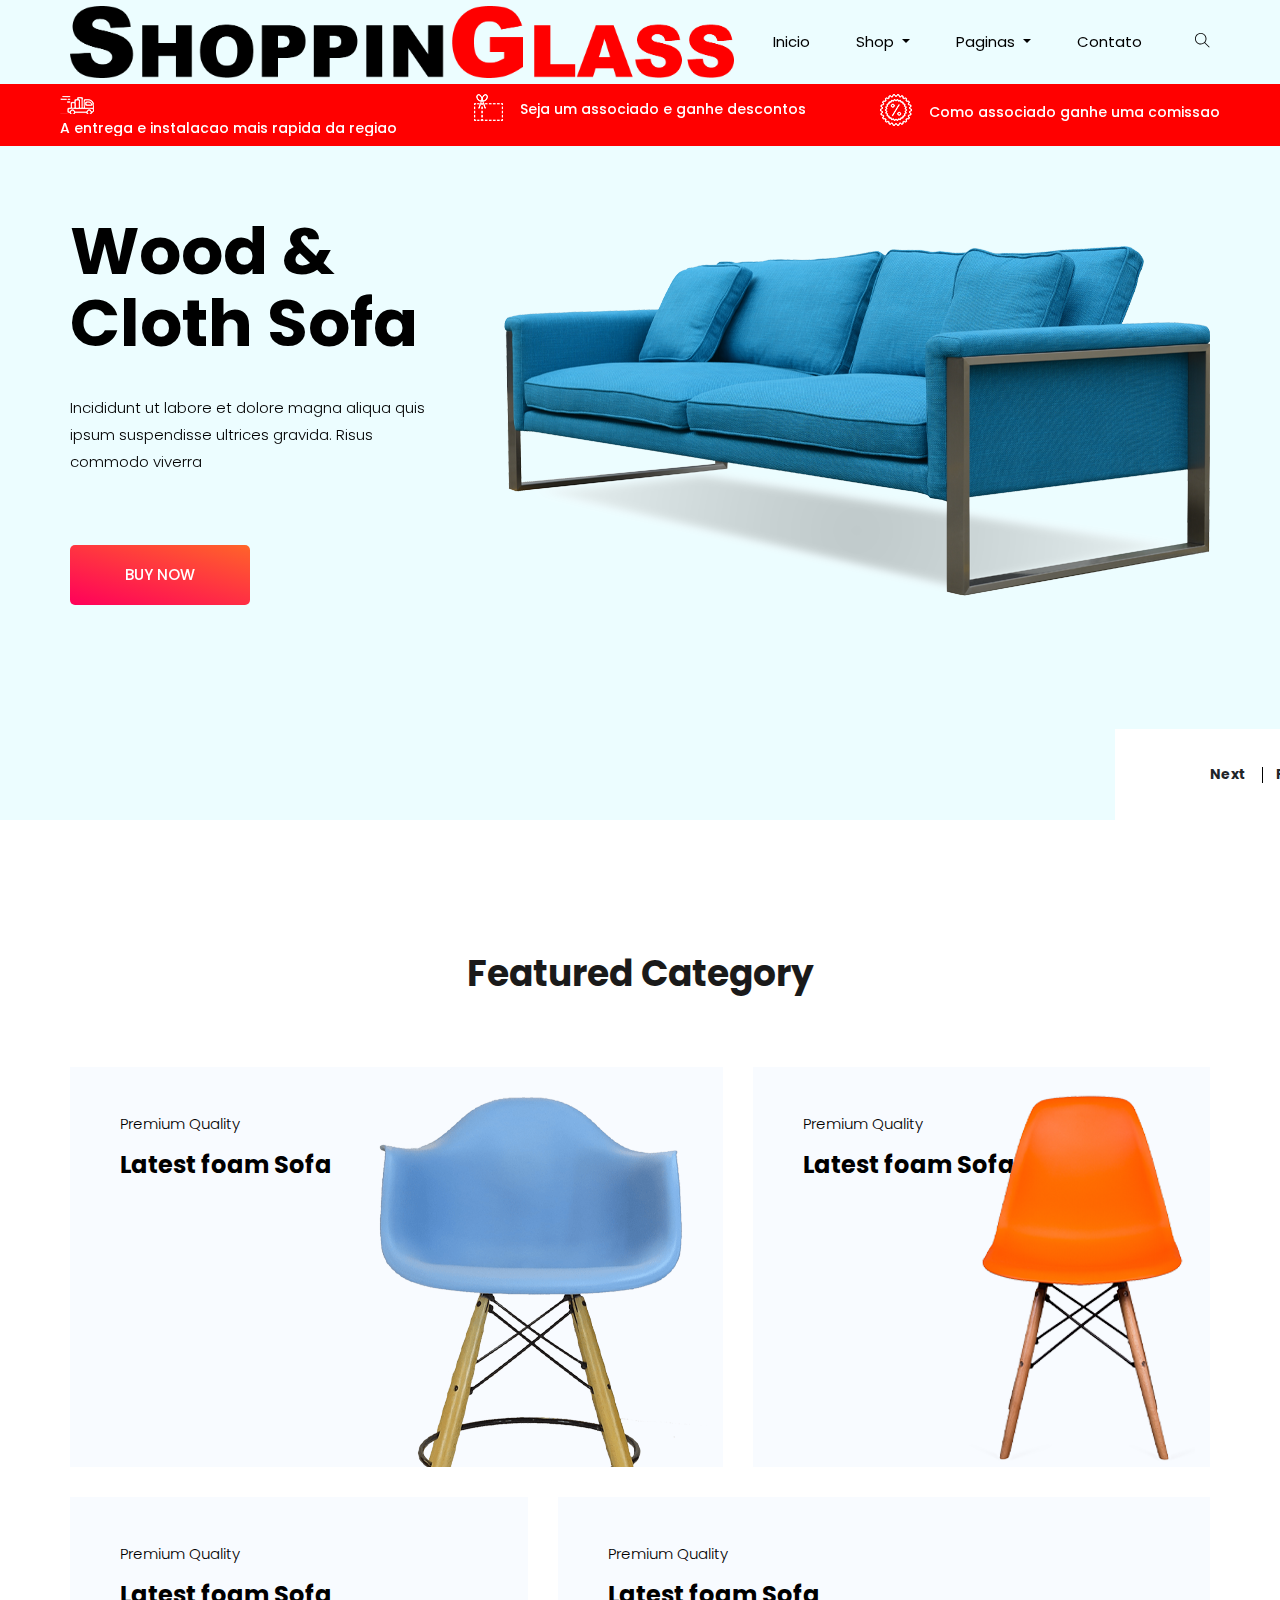
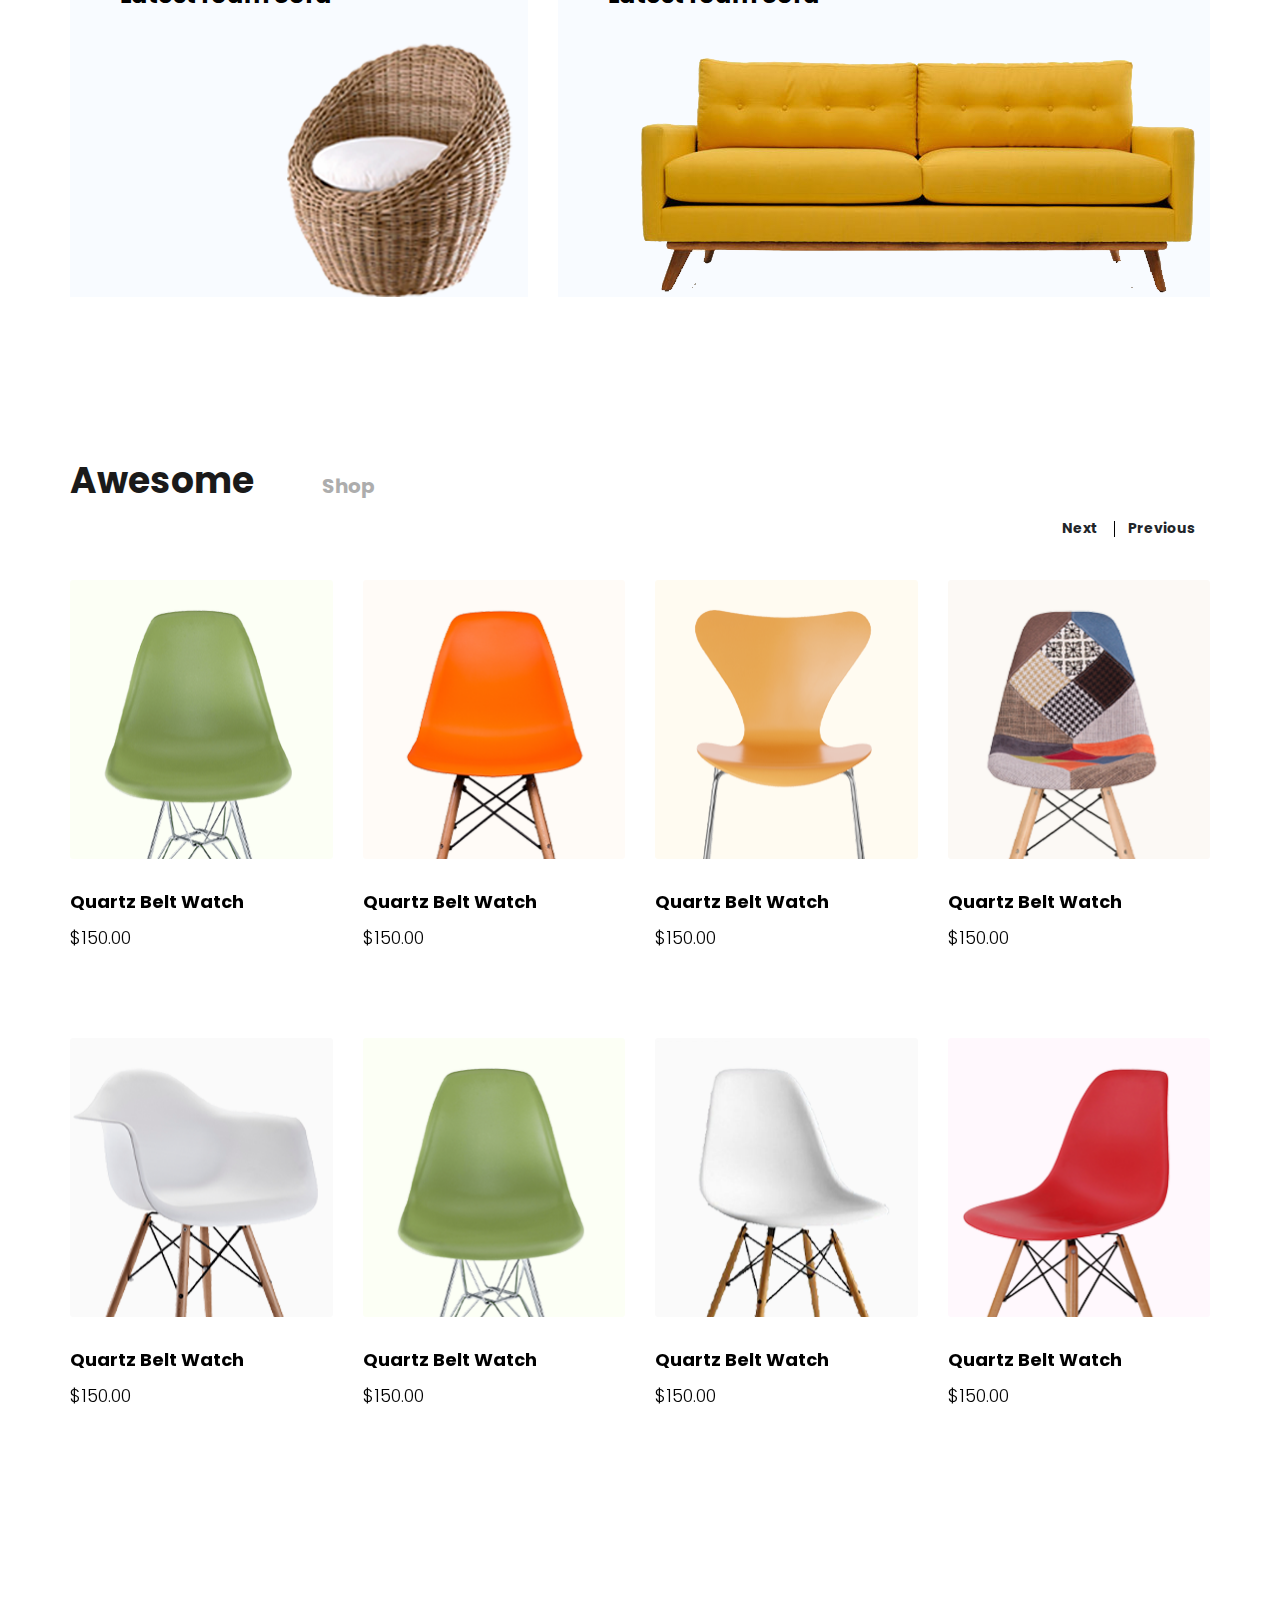
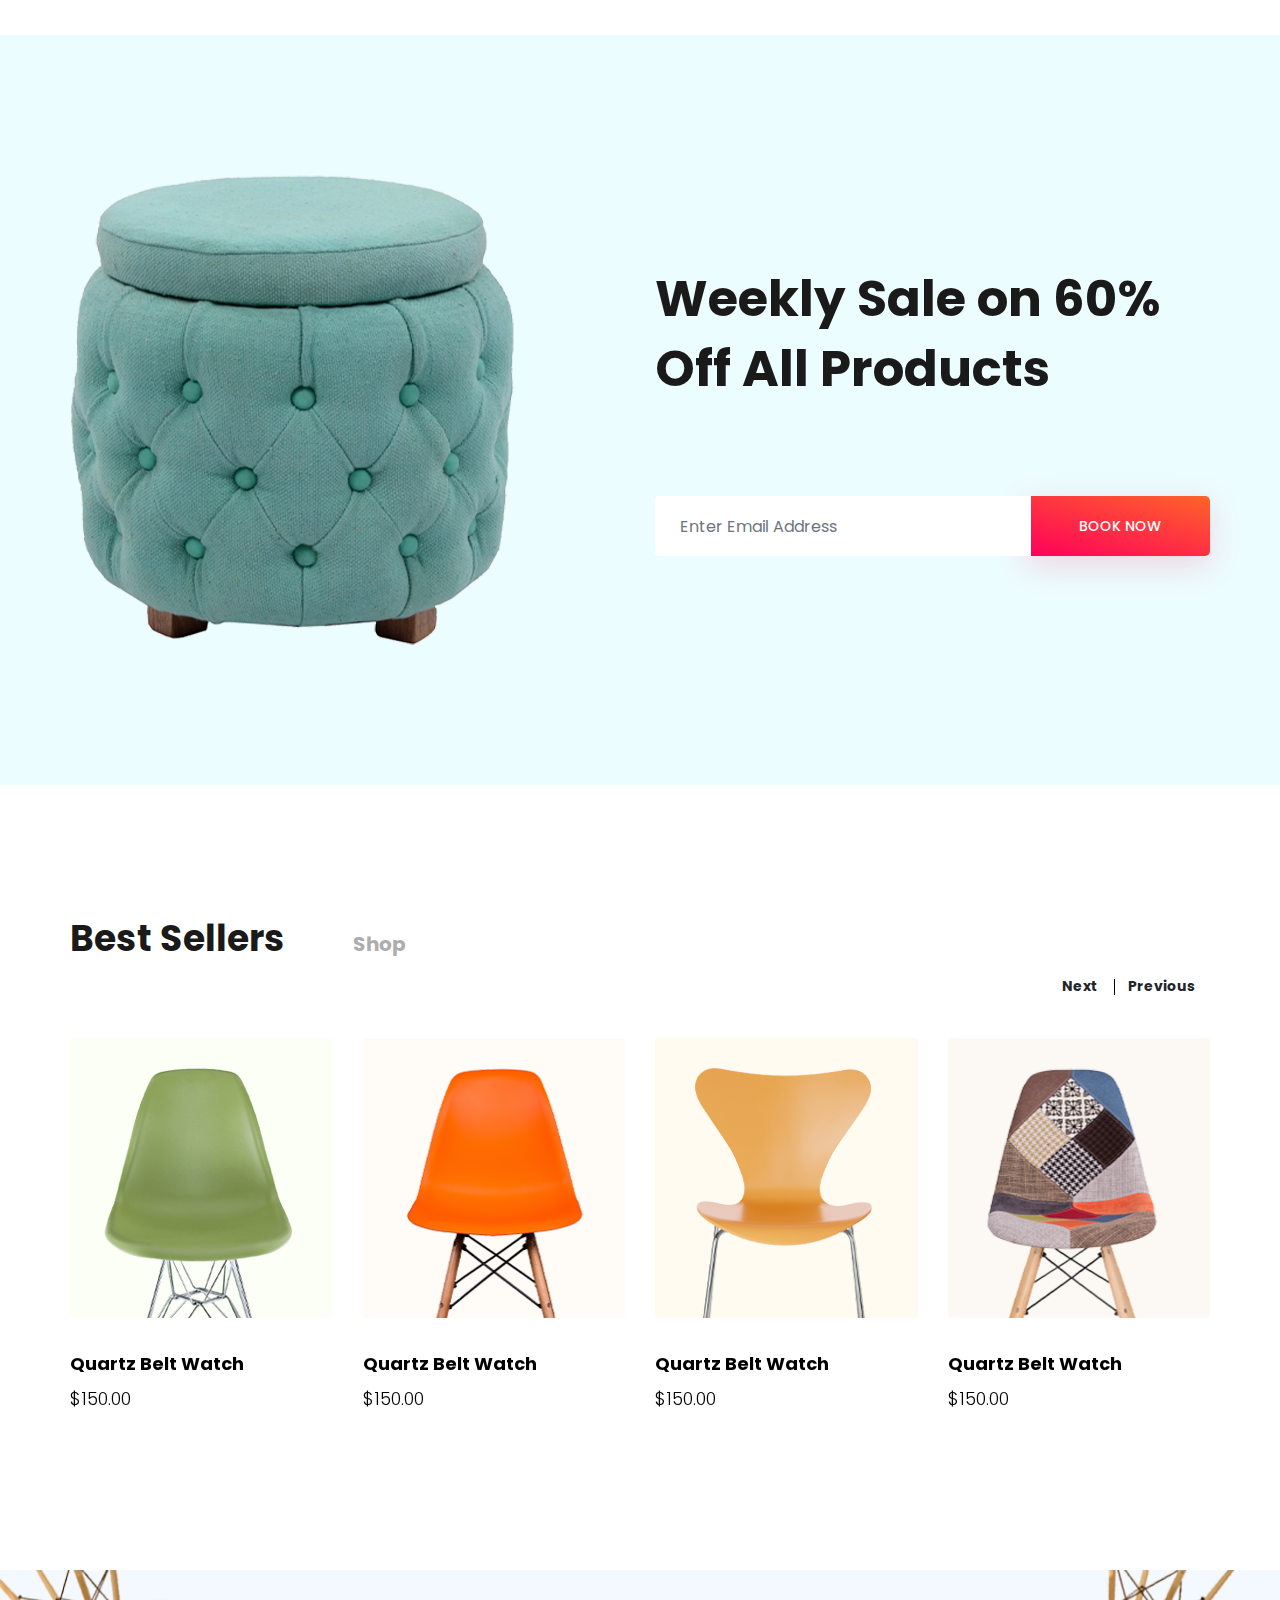
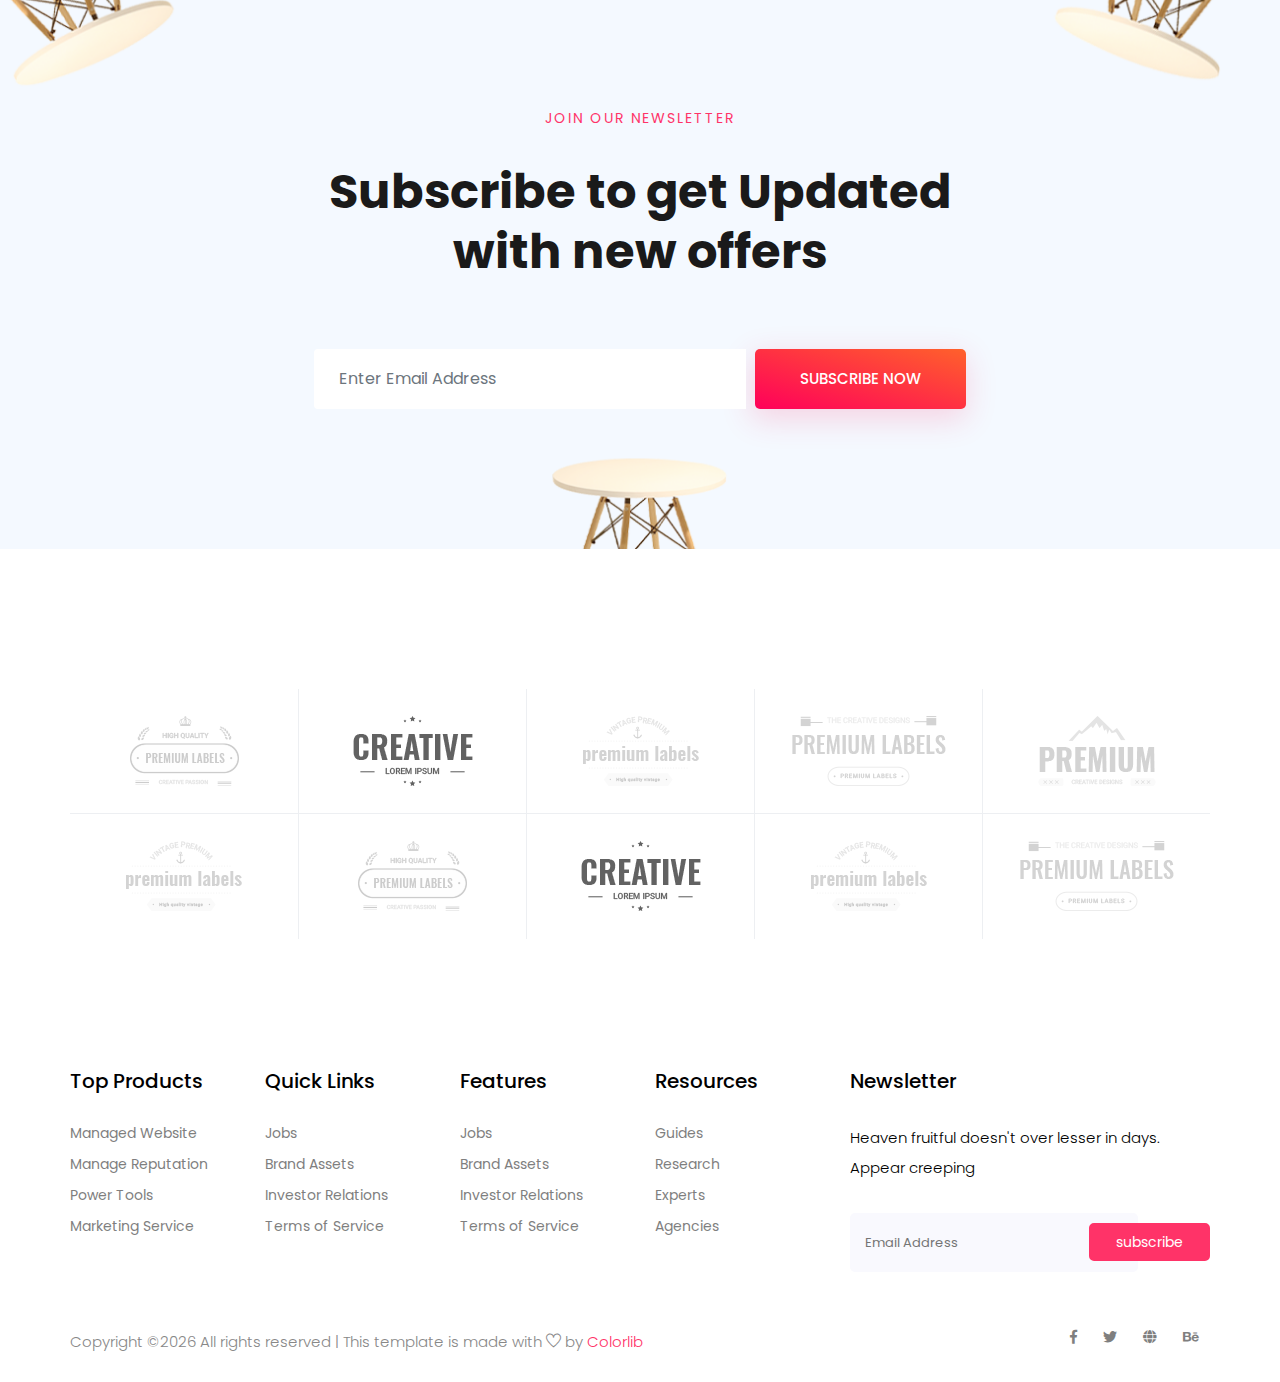
==== index.html @ 7919ab28 "first commit" ====
<!doctype html>
<html lang="zxx">

<head>
    <!-- Required meta tags -->
    <meta charset="utf-8">
    <meta name="viewport" content="width=device-width, initial-scale=1, shrink-to-fit=no">
    <title>aranoz</title>
    <link rel="icon" href="img/favicon.png">
    <!-- Bootstrap CSS -->
    <link rel="stylesheet" href="css/bootstrap.min.css">
    <!-- animate CSS -->
    <link rel="stylesheet" href="css/animate.css">
    <!-- owl carousel CSS -->
    <link rel="stylesheet" href="css/owl.carousel.min.css">
    <!-- font awesome CSS -->
    <link rel="stylesheet" href="css/all.css">
    <!-- flaticon CSS -->
    <link rel="stylesheet" href="css/flaticon.css">
    <link rel="stylesheet" href="css/themify-icons.css">
    <!-- font awesome CSS -->
    <link rel="stylesheet" href="css/magnific-popup.css">
    <!-- swiper CSS -->
    <link rel="stylesheet" href="css/slick.css">
    <!-- style CSS -->
    <link rel="stylesheet" href="css/style.css">
</head>

<body>
    <!--::header part start::-->
    <header class="main_menu home_menu">
        <div class="container">
            <div class="row align-items-center">
                <div class="col-lg-12">

                    <!--Navbar Start-->
                    <nav class="navbar navbar-expand-lg navbar-light">
                        <!--Logo-->
                        <a class="navbar-brand" href="index.html"> <img src="assets/img/logo.png" alt="logo"> </a>
                        <button class="navbar-toggler" type="button" data-toggle="collapse"
                            data-target="#navbarSupportedContent" aria-controls="navbarSupportedContent"
                            aria-expanded="false" aria-label="Toggle navigation">
                            <span class="menu_icon"><i class="fas fa-bars"></i></span>
                        </button>


                        <div class="collapse navbar-collapse main-menu-item" id="navbarSupportedContent">
                            <ul class="navbar-nav">
                                <li class="nav-item">
                                    <a class="nav-link" href="index.html">Inicio</a>
                                </li>
                                <li class="nav-item dropdown">
                                    <a class="nav-link dropdown-toggle" href="blog.html" id="navbarDropdown_1"
                                        role="button" data-toggle="dropdown" aria-haspopup="true" aria-expanded="false">
                                        Shop
                                    </a>
                                    <div class="dropdown-menu" aria-labelledby="navbarDropdown_1">
                                        <a class="dropdown-item" href="category.html">Categorias</a>
                                        <a class="dropdown-item" href="">Envidracamento</a>
                                        <a class="dropdown-item" href="">Area Goumet</a>
                                        <a class="dropdown-item" href="">Decoracao</a>
                                    </div>
                                </li>
                                <li class="nav-item dropdown">
                                    <a class="nav-link dropdown-toggle" href="blog.html" id="navbarDropdown_3"
                                        role="button" data-toggle="dropdown" aria-haspopup="true" aria-expanded="false">
                                        Paginas
                                    </a>
                                    <div class="dropdown-menu" aria-labelledby="navbarDropdown_2">
                                        <a class="dropdown-item" href="login.html">Acessar sua conta</a>
                                        <a class="dropdown-item" href="tracking.html">Rastrear</a>
                                        <a class="dropdown-item" href="cart.html">Carrinho</a>
                                        <a class="dropdown-item" href="">Associados</a>
                                    </div>
                                </li>
                                
                                <li class="nav-item">
                                    <a class="nav-link" href="contact.html">Contato</a>
                                </li>
                            </ul>
                        </div>
                        <div class="hearer_icon d-flex">
                            <a id="search_1" href="javascript:void(0)"><i class="ti-search"></i></a>

                            <!--Fav Icon
                                <a href=""><i class="ti-heart"></i></a>
                            -->
                            
                            <!--Cart Start>
                            <div class="dropdown cart">
                                <a class="dropdown-toggle" href="#" id="navbarDropdown3" role="button"
                                    data-toggle="dropdown" aria-haspopup="true" aria-expanded="false">
                                    <i class="fas fa-cart-plus"></i>
                                </a>
                                <div class="dropdown-menu" aria-labelledby="navbarDropdown">
                                    <div class="single_product">
    
                                    </div>
                                </div>
                            </div>
                            -->

                        </div>
                    </nav>
                    <!--Navbar End-->
                </div>
            </div>
        </div>
        <div class="search_input" id="search_input_box">
            <div class="container ">
                <form class="d-flex justify-content-between search-inner">
                    <input type="text" class="form-control" id="search_input" placeholder="Search Here">
                    <button type="submit" class="btn"></button>
                    <span class="ti-close" id="close_search" title="Close Search"></span>
                </form>
            </div>
        </div>
                
    <!-- Header Info Begin -->
    <div class="header-info">
        <div class="container-fluid">
            <div class="row">
                <div class="col-md-4">
                    <div class="header-item">
                        <img src="img/icon/delivery.png" alt="">
                        <p>A entrega e instalacao mais rapida da regiao</p>
                    </div>
                </div>
                <div class="col-md-4 text-left text-lg-center">
                    <div class="header-item">
                        <img src="img/icon/voucher.png" alt="">
                        <p>Seja um associado e ganhe descontos</p>
                    </div>
                </div>
                <div class="col-md-4 text-left text-xl-right">
                    <div class="header-item">
                    <img src="img/icon/sales.png" alt="">
                    <p>Como associado ganhe uma comissao</p>
                </div>
                </div>
            </div>
        </div>
    </div>
    <!-- Header Info End -->
    </header>
    <!-- Header part end-->

    <!-- banner part start-->
    <section class="banner_part">
        <div class="container">
            <div class="row align-items-center">
                <div class="col-lg-12">
                    <div class="banner_slider owl-carousel">
                        <div class="single_banner_slider">
                            <div class="row">
                                <div class="col-lg-5 col-md-8">
                                    <div class="banner_text">
                                        <div class="banner_text_iner">
                                            <h1>Wood & Cloth
                                                Sofa</h1>
                                            <p>Incididunt ut labore et dolore magna aliqua quis ipsum
                                                suspendisse ultrices gravida. Risus commodo viverra</p>
                                            <a href="#" class="btn_2">buy now</a>
                                        </div>
                                    </div>
                                </div>
                                <div class="banner_img d-none d-lg-block">
                                    <img src="img/banner_img.png" alt="">
                                </div>
                            </div>
                        </div><div class="single_banner_slider">
                            <div class="row">
                                <div class="col-lg-5 col-md-8">
                                    <div class="banner_text">
                                        <div class="banner_text_iner">
                                            <h1>Cloth & Wood
                                                Sofa</h1>
                                            <p>Incididunt ut labore et dolore magna aliqua quis ipsum
                                                suspendisse ultrices gravida. Risus commodo viverra</p>
                                            <a href="#" class="btn_2">buy now</a>
                                        </div>
                                    </div>
                                </div>
                                <div class="banner_img d-none d-lg-block">
                                    <img src="img/banner_img.png" alt="">
                                </div>
                            </div>
                        </div><div class="single_banner_slider">
                            <div class="row">
                                <div class="col-lg-5 col-md-8">
                                    <div class="banner_text">
                                        <div class="banner_text_iner">
                                            <h1>Wood & Cloth
                                                Sofa</h1>
                                            <p>Incididunt ut labore et dolore magna aliqua quis ipsum
                                                suspendisse ultrices gravida. Risus commodo viverra</p>
                                            <a href="#" class="btn_2">buy now</a>
                                        </div>
                                    </div>
                                </div>
                                <div class="banner_img d-none d-lg-block">
                                    <img src="img/banner_img.png" alt="">
                                </div>
                            </div>
                        </div>
                        <!-- <div class="single_banner_slider">
                            <div class="row">
                                <div class="col-lg-5 col-md-8">
                                    <div class="banner_text">
                                        <div class="banner_text_iner">
                                            <h1>Cloth $ Wood Sofa</h1>
                                            <p>Incididunt ut labore et dolore magna aliqua quis ipsum
                                                suspendisse ultrices gravida. Risus commodo viverra</p>
                                            <a href="#" class="btn_2">buy now</a>
                                        </div>
                                    </div>
                                </div>
                                <div class="banner_img d-none d-lg-block">
                                    <img src="img/banner_img.png" alt="">
                                </div>
                            </div>
                        </div> -->
                    </div>
                    <div class="slider-counter"></div>
                </div>
            </div>
        </div>
    </section>
    <!-- banner part start-->

    <!-- feature_part start-->
    <section class="feature_part padding_top">
        <div class="container">
            <div class="row justify-content-center">
                <div class="col-lg-8">
                    <div class="section_tittle text-center">
                        <h2>Featured Category</h2>
                    </div>
                </div>
            </div>
            <div class="row align-items-center justify-content-between">
                <div class="col-lg-7 col-sm-6">
                    <div class="single_feature_post_text">
                        <p>Premium Quality</p>
                        <h3>Latest foam Sofa</h3>
                        <a href="#" class="feature_btn">EXPLORE NOW <i class="fas fa-play"></i></a>
                        <img src="img/feature/feature_1.png" alt="">
                    </div>
                </div>
                <div class="col-lg-5 col-sm-6">
                    <div class="single_feature_post_text">
                        <p>Premium Quality</p>
                        <h3>Latest foam Sofa</h3>
                        <a href="#" class="feature_btn">EXPLORE NOW <i class="fas fa-play"></i></a>
                        <img src="img/feature/feature_2.png" alt="">
                    </div>
                </div>
                <div class="col-lg-5 col-sm-6">
                    <div class="single_feature_post_text">
                        <p>Premium Quality</p>
                        <h3>Latest foam Sofa</h3>
                        <a href="#" class="feature_btn">EXPLORE NOW <i class="fas fa-play"></i></a>
                        <img src="img/feature/feature_3.png" alt="">
                    </div>
                </div>
                <div class="col-lg-7 col-sm-6">
                    <div class="single_feature_post_text">
                        <p>Premium Quality</p>
                        <h3>Latest foam Sofa</h3>
                        <a href="#" class="feature_btn">EXPLORE NOW <i class="fas fa-play"></i></a>
                        <img src="img/feature/feature_4.png" alt="">
                    </div>
                </div>
            </div>
        </div>
    </section>
    <!-- upcoming_event part start-->

    <!-- product_list start-->
    <section class="product_list section_padding">
        <div class="container">
            <div class="row justify-content-center">
                <div class="col-lg-12">
                    <div class="section_tittle text-center">
                        <h2>awesome <span>shop</span></h2>
                    </div>
                </div>
            </div>
            <div class="row">
                <div class="col-lg-12">
                    <div class="product_list_slider owl-carousel">
                        <div class="single_product_list_slider">
                            <div class="row align-items-center justify-content-between">
                                <div class="col-lg-3 col-sm-6">
                                    <div class="single_product_item">
                                        <img src="img/product/product_1.png" alt="">
                                        <div class="single_product_text">
                                            <h4>Quartz Belt Watch</h4>
                                            <h3>$150.00</h3>
                                            <a href="#" class="add_cart">+ add to cart<i class="ti-heart"></i></a>
                                        </div>
                                    </div>
                                </div>
                                <div class="col-lg-3 col-sm-6">
                                    <div class="single_product_item">
                                        <img src="img/product/product_2.png" alt="">
                                        <div class="single_product_text">
                                            <h4>Quartz Belt Watch</h4>
                                            <h3>$150.00</h3>
                                            <a href="#" class="add_cart">+ add to cart<i class="ti-heart"></i></a>
                                        </div>
                                    </div>
                                </div>
                                <div class="col-lg-3 col-sm-6">
                                    <div class="single_product_item">
                                        <img src="img/product/product_3.png" alt="">
                                        <div class="single_product_text">
                                            <h4>Quartz Belt Watch</h4>
                                            <h3>$150.00</h3>
                                            <a href="#" class="add_cart">+ add to cart<i class="ti-heart"></i></a>
                                        </div>
                                    </div>
                                </div>
                                <div class="col-lg-3 col-sm-6">
                                    <div class="single_product_item">
                                        <img src="img/product/product_4.png" alt="">
                                        <div class="single_product_text">
                                            <h4>Quartz Belt Watch</h4>
                                            <h3>$150.00</h3>
                                            <a href="#" class="add_cart">+ add to cart<i class="ti-heart"></i></a>
                                        </div>
                                    </div>
                                </div>
                                <div class="col-lg-3 col-sm-6">
                                    <div class="single_product_item">
                                        <img src="img/product/product_5.png" alt="">
                                        <div class="single_product_text">
                                            <h4>Quartz Belt Watch</h4>
                                            <h3>$150.00</h3>
                                            <a href="#" class="add_cart">+ add to cart<i class="ti-heart"></i></a>
                                        </div>
                                    </div>
                                </div>
                                <div class="col-lg-3 col-sm-6">
                                    <div class="single_product_item">
                                        <img src="img/product/product_6.png" alt="">
                                        <div class="single_product_text">
                                            <h4>Quartz Belt Watch</h4>
                                            <h3>$150.00</h3>
                                            <a href="#" class="add_cart">+ add to cart<i class="ti-heart"></i></a>
                                        </div>
                                    </div>
                                </div>
                                <div class="col-lg-3 col-sm-6">
                                    <div class="single_product_item">
                                        <img src="img/product/product_7.png" alt="">
                                        <div class="single_product_text">
                                            <h4>Quartz Belt Watch</h4>
                                            <h3>$150.00</h3>
                                            <a href="#" class="add_cart">+ add to cart<i class="ti-heart"></i></a>
                                        </div>
                                    </div>
                                </div>
                                <div class="col-lg-3 col-sm-6">
                                    <div class="single_product_item">
                                        <img src="img/product/product_8.png" alt="">
                                        <div class="single_product_text">
                                            <h4>Quartz Belt Watch</h4>
                                            <h3>$150.00</h3>
                                            <a href="#" class="add_cart">+ add to cart<i class="ti-heart"></i></a>
                                        </div>
                                    </div>
                                </div>
                            </div>
                        </div>
                        <div class="single_product_list_slider">
                            <div class="row align-items-center justify-content-between">
                                <div class="col-lg-3 col-sm-6">
                                    <div class="single_product_item">
                                        <img src="img/product/product_1.png" alt="">
                                        <div class="single_product_text">
                                            <h4>Quartz Belt Watch</h4>
                                            <h3>$150.00</h3>
                                            <a href="#" class="add_cart">+ add to cart<i class="ti-heart"></i></a>
                                        </div>
                                    </div>
                                </div>
                                <div class="col-lg-3 col-sm-6">
                                    <div class="single_product_item">
                                        <img src="img/product/product_2.png" alt="">
                                        <div class="single_product_text">
                                            <h4>Quartz Belt Watch</h4>
                                            <h3>$150.00</h3>
                                            <a href="#" class="add_cart">+ add to cart<i class="ti-heart"></i></a>
                                        </div>
                                    </div>
                                </div>
                                <div class="col-lg-3 col-sm-6">
                                    <div class="single_product_item">
                                        <img src="img/product/product_3.png" alt="">
                                        <div class="single_product_text">
                                            <h4>Quartz Belt Watch</h4>
                                            <h3>$150.00</h3>
                                            <a href="#" class="add_cart">+ add to cart<i class="ti-heart"></i></a>
                                        </div>
                                    </div>
                                </div>
                                <div class="col-lg-3 col-sm-6">
                                    <div class="single_product_item">
                                        <img src="img/product/product_4.png" alt="">
                                        <div class="single_product_text">
                                            <h4>Quartz Belt Watch</h4>
                                            <h3>$150.00</h3>
                                            <a href="#" class="add_cart">+ add to cart<i class="ti-heart"></i></a>
                                        </div>
                                    </div>
                                </div>
                                <div class="col-lg-3 col-sm-6">
                                    <div class="single_product_item">
                                        <img src="img/product/product_5.png" alt="">
                                        <div class="single_product_text">
                                            <h4>Quartz Belt Watch</h4>
                                            <h3>$150.00</h3>
                                            <a href="#" class="add_cart">+ add to cart<i class="ti-heart"></i></a>
                                        </div>
                                    </div>
                                </div>
                                <div class="col-lg-3 col-sm-6">
                                    <div class="single_product_item">
                                        <img src="img/product/product_6.png" alt="">
                                        <div class="single_product_text">
                                            <h4>Quartz Belt Watch</h4>
                                            <h3>$150.00</h3>
                                            <a href="#" class="add_cart">+ add to cart<i class="ti-heart"></i></a>
                                        </div>
                                    </div>
                                </div>
                                <div class="col-lg-3 col-sm-6">
                                    <div class="single_product_item">
                                        <img src="img/product/product_7.png" alt="">
                                        <div class="single_product_text">
                                            <h4>Quartz Belt Watch</h4>
                                            <h3>$150.00</h3>
                                            <a href="#" class="add_cart">+ add to cart<i class="ti-heart"></i></a>
                                        </div>
                                    </div>
                                </div>
                                <div class="col-lg-3 col-sm-6">
                                    <div class="single_product_item">
                                        <img src="img/product/product_8.png" alt="">
                                        <div class="single_product_text">
                                            <h4>Quartz Belt Watch</h4>
                                            <h3>$150.00</h3>
                                            <a href="#" class="add_cart">+ add to cart<i class="ti-heart"></i></a>
                                        </div>
                                    </div>
                                </div>
                            </div>
                        </div>
                    </div>
                </div>
            </div>
        </div>
    </section>
    <!-- product_list part start-->

    <!-- awesome_shop start-->
    <section class="our_offer section_padding">
        <div class="container">
            <div class="row align-items-center justify-content-between">
                <div class="col-lg-6 col-md-6">
                    <div class="offer_img">
                        <img src="img/offer_img.png" alt="">
                    </div>
                </div>
                <div class="col-lg-6 col-md-6">
                    <div class="offer_text">
                        <h2>Weekly Sale on
                            60% Off All Products</h2>
                        <div class="date_countdown">
                            <div id="timer">
                                <div id="days" class="date"></div>
                                <div id="hours" class="date"></div>
                                <div id="minutes" class="date"></div>
                                <div id="seconds" class="date"></div>
                            </div>
                        </div>
                        <div class="input-group">
                            <input type="text" class="form-control" placeholder="enter email address"
                                aria-label="Recipient's username" aria-describedby="basic-addon2">
                            <div class="input-group-append">
                                <a href="#" class="input-group-text btn_2" id="basic-addon2">book now</a>
                            </div>
                        </div>
                    </div>
                </div>
            </div>
        </div>
    </section>
    <!-- awesome_shop part start-->

    <!-- product_list part start-->
    <section class="product_list best_seller section_padding">
        <div class="container">
            <div class="row justify-content-center">
                <div class="col-lg-12">
                    <div class="section_tittle text-center">
                        <h2>Best Sellers <span>shop</span></h2>
                    </div>
                </div>
            </div>
            <div class="row align-items-center justify-content-between">
                <div class="col-lg-12">
                    <div class="best_product_slider owl-carousel">
                        <div class="single_product_item">
                            <img src="img/product/product_1.png" alt="">
                            <div class="single_product_text">
                                <h4>Quartz Belt Watch</h4>
                                <h3>$150.00</h3>
                            </div>
                        </div>
                        <div class="single_product_item">
                            <img src="img/product/product_2.png" alt="">
                            <div class="single_product_text">
                                <h4>Quartz Belt Watch</h4>
                                <h3>$150.00</h3>
                            </div>
                        </div>
                        <div class="single_product_item">
                            <img src="img/product/product_3.png" alt="">
                            <div class="single_product_text">
                                <h4>Quartz Belt Watch</h4>
                                <h3>$150.00</h3>
                            </div>
                        </div>
                        <div class="single_product_item">
                            <img src="img/product/product_4.png" alt="">
                            <div class="single_product_text">
                                <h4>Quartz Belt Watch</h4>
                                <h3>$150.00</h3>
                            </div>
                        </div>
                        <div class="single_product_item">
                            <img src="img/product/product_5.png" alt="">
                            <div class="single_product_text">
                                <h4>Quartz Belt Watch</h4>
                                <h3>$150.00</h3>
                            </div>
                        </div>
                    </div>
                </div>
            </div>
        </div>
    </section>
    <!-- product_list part end-->

    <!-- subscribe_area part start-->
    <section class="subscribe_area section_padding">
        <div class="container">
            <div class="row justify-content-center">
                <div class="col-lg-7">
                    <div class="subscribe_area_text text-center">
                        <h5>Join Our Newsletter</h5>
                        <h2>Subscribe to get Updated
                            with new offers</h2>
                        <div class="input-group">
                            <input type="text" class="form-control" placeholder="enter email address"
                                aria-label="Recipient's username" aria-describedby="basic-addon2">
                            <div class="input-group-append">
                                <a href="#" class="input-group-text btn_2" id="basic-addon2">subscribe now</a>
                            </div>
                        </div>
                    </div>
                </div>
            </div>
        </div>
    </section>
    <!--::subscribe_area part end::-->

    <!-- subscribe_area part start-->
    <section class="client_logo padding_top">
        <div class="container">
            <div class="row align-items-center">
                <div class="col-lg-12">
                    <div class="single_client_logo">
                        <img src="img/client_logo/client_logo_1.png" alt="">
                    </div>
                    <div class="single_client_logo">
                        <img src="img/client_logo/client_logo_2.png" alt="">
                    </div>
                    <div class="single_client_logo">
                        <img src="img/client_logo/client_logo_3.png" alt="">
                    </div>
                    <div class="single_client_logo">
                        <img src="img/client_logo/client_logo_4.png" alt="">
                    </div>
                    <div class="single_client_logo">
                        <img src="img/client_logo/client_logo_5.png" alt="">
                    </div>
                    <div class="single_client_logo">
                        <img src="img/client_logo/client_logo_3.png" alt="">
                    </div>
                    <div class="single_client_logo">
                        <img src="img/client_logo/client_logo_1.png" alt="">
                    </div>
                    <div class="single_client_logo">
                        <img src="img/client_logo/client_logo_2.png" alt="">
                    </div>
                    <div class="single_client_logo">
                        <img src="img/client_logo/client_logo_3.png" alt="">
                    </div>
                    <div class="single_client_logo">
                        <img src="img/client_logo/client_logo_4.png" alt="">
                    </div>
                </div>
            </div>
        </div>
    </section>
    <!--::subscribe_area part end::-->

    <!--::footer_part start::-->
    <footer class="footer_part">
        <div class="container">
            <div class="row justify-content-around">
                <div class="col-sm-6 col-lg-2">
                    <div class="single_footer_part">
                        <h4>Top Products</h4>
                        <ul class="list-unstyled">
                            <li><a href="">Managed Website</a></li>
                            <li><a href="">Manage Reputation</a></li>
                            <li><a href="">Power Tools</a></li>
                            <li><a href="">Marketing Service</a></li>
                        </ul>
                    </div>
                </div>
                <div class="col-sm-6 col-lg-2">
                    <div class="single_footer_part">
                        <h4>Quick Links</h4>
                        <ul class="list-unstyled">
                            <li><a href="">Jobs</a></li>
                            <li><a href="">Brand Assets</a></li>
                            <li><a href="">Investor Relations</a></li>
                            <li><a href="">Terms of Service</a></li>
                        </ul>
                    </div>
                </div>
                <div class="col-sm-6 col-lg-2">
                    <div class="single_footer_part">
                        <h4>Features</h4>
                        <ul class="list-unstyled">
                            <li><a href="">Jobs</a></li>
                            <li><a href="">Brand Assets</a></li>
                            <li><a href="">Investor Relations</a></li>
                            <li><a href="">Terms of Service</a></li>
                        </ul>
                    </div>
                </div>
                <div class="col-sm-6 col-lg-2">
                    <div class="single_footer_part">
                        <h4>Resources</h4>
                        <ul class="list-unstyled">
                            <li><a href="">Guides</a></li>
                            <li><a href="">Research</a></li>
                            <li><a href="">Experts</a></li>
                            <li><a href="">Agencies</a></li>
                        </ul>
                    </div>
                </div>
                <div class="col-sm-6 col-lg-4">
                    <div class="single_footer_part">
                        <h4>Newsletter</h4>
                        <p>Heaven fruitful doesn't over lesser in days. Appear creeping
                        </p>
                        <div id="mc_embed_signup">
                            <form target="_blank"
                                action="https://spondonit.us12.list-manage.com/subscribe/post?u=1462626880ade1ac87bd9c93a&amp;id=92a4423d01"
                                method="get" class="subscribe_form relative mail_part">
                                <input type="email" name="email" id="newsletter-form-email" placeholder="Email Address"
                                    class="placeholder hide-on-focus" onfocus="this.placeholder = ''"
                                    onblur="this.placeholder = ' Email Address '">
                                <button type="submit" name="submit" id="newsletter-submit"
                                    class="email_icon newsletter-submit button-contactForm">subscribe</button>
                                <div class="mt-10 info"></div>
                            </form>
                        </div>
                    </div>
                </div>
            </div>
            
        </div>
        <div class="copyright_part">
            <div class="container">
                <div class="row">
                    <div class="col-lg-8">
                        <div class="copyright_text">
                            <P><!-- Link back to Colorlib can't be removed. Template is licensed under CC BY 3.0. -->
Copyright &copy;<script>document.write(new Date().getFullYear());</script> All rights reserved | This template is made with <i class="ti-heart" aria-hidden="true"></i> by <a href="https://colorlib.com" target="_blank">Colorlib</a>
<!-- Link back to Colorlib can't be removed. Template is licensed under CC BY 3.0. --></P>
                        </div>
                    </div>
                    <div class="col-lg-4">
                        <div class="footer_icon social_icon">
                            <ul class="list-unstyled">
                                <li><a href="#" class="single_social_icon"><i class="fab fa-facebook-f"></i></a></li>
                                <li><a href="#" class="single_social_icon"><i class="fab fa-twitter"></i></a></li>
                                <li><a href="#" class="single_social_icon"><i class="fas fa-globe"></i></a></li>
                                <li><a href="#" class="single_social_icon"><i class="fab fa-behance"></i></a></li>
                            </ul>
                        </div>
                    </div>
                </div>
            </div>
        </div>
    </footer>
    <!--::footer_part end::-->

    <!-- jquery plugins here-->
    <script src="js/jquery-1.12.1.min.js"></script>
    <!-- popper js -->
    <script src="js/popper.min.js"></script>
    <!-- bootstrap js -->
    <script src="js/bootstrap.min.js"></script>
    <!-- easing js -->
    <script src="js/jquery.magnific-popup.js"></script>
    <!-- swiper js -->
    <script src="js/swiper.min.js"></script>
    <!-- swiper js -->
    <script src="js/masonry.pkgd.js"></script>
    <!-- particles js -->
    <script src="js/owl.carousel.min.js"></script>
    <script src="js/jquery.nice-select.min.js"></script>
    <!-- slick js -->
    <script src="js/slick.min.js"></script>
    <script src="js/jquery.counterup.min.js"></script>
    <script src="js/waypoints.min.js"></script>
    <script src="js/contact.js"></script>
    <script src="js/jquery.ajaxchimp.min.js"></script>
    <script src="js/jquery.form.js"></script>
    <script src="js/jquery.validate.min.js"></script>
    <script src="js/mail-script.js"></script>
    <!-- custom js -->
    <script src="js/custom.js"></script>
</body>

</html>
---- css/flaticon.css ----
/*
  	Flaticon icon font: Flaticon
  	Creation date: 13/06/2019 05:10
  	*/

@font-face {
  font-family: "Flaticon";
  src: url("../fonts/Flaticon.eot");
  src: url("../fonts/Flaticon.eot?#iefix") format("embedded-opentype"),
       url("../fonts/Flaticon.woff2") format("woff2"),
       url("../fonts/Flaticon.woff") format("woff"),
       url("../fonts/Flaticon.ttf") format("truetype"),
       url("../fonts/Flaticon.svg#Flaticon") format("svg");
  font-weight: normal;
  font-style: normal;
}

@media screen and (-webkit-min-device-pixel-ratio:0) {
  @font-face {
    font-family: "Flaticon";
    src: url("./Flaticon.svg#Flaticon") format("svg");
  }
}

[class^="flaticon-"]:before, [class*=" flaticon-"]:before,
[class^="flaticon-"]:after, [class*=" flaticon-"]:after {   
  font-family: Flaticon;
        font-size: 20px;
font-style: normal;
}

.flaticon-right-arrow:before { content: "\f100"; }
---- css/themify-icons.css ----
@font-face {
	font-family: 'themify';
	src:url('../fonts/themify.eot?-fvbane');
	src:url('../fonts/themify.eot?#iefix-fvbane') format('embedded-opentype'),
		url('../fonts/themify.woff?-fvbane') format('woff'),
		url('../fonts/themify.ttf?-fvbane') format('truetype'),
		url('../fonts/themify.svg?-fvbane#themify') format('svg');
	font-weight: normal;
	font-style: normal;
}

[class^="ti-"], [class*=" ti-"] {
	font-family: 'themify';
	speak: none;
	font-style: normal;
	font-weight: normal;
	font-variant: normal;
	text-transform: none;
	line-height: 1;

	/* Better Font Rendering =========== */
	-webkit-font-smoothing: antialiased;
	-moz-osx-font-smoothing: grayscale;
}

.ti-wand:before {
	content: "\e600";
}
.ti-volume:before {
	content: "\e601";
}
.ti-user:before {
	content: "\e602";
}
.ti-unlock:before {
	content: "\e603";
}
.ti-unlink:before {
	content: "\e604";
}
.ti-trash:before {
	content: "\e605";
}
.ti-thought:before {
	content: "\e606";
}
.ti-target:before {
	content: "\e607";
}
.ti-tag:before {
	content: "\e608";
}
.ti-tablet:before {
	content: "\e609";
}
.ti-star:before {
	content: "\e60a";
}
.ti-spray:before {
	content: "\e60b";
}
.ti-signal:before {
	content: "\e60c";
}
.ti-shopping-cart:before {
	content: "\e60d";
}
.ti-shopping-cart-full:before {
	content: "\e60e";
}
.ti-settings:before {
	content: "\e60f";
}
.ti-search:before {
	content: "\e610";
}
.ti-zoom-in:before {
	content: "\e611";
}
.ti-zoom-out:before {
	content: "\e612";
}
.ti-cut:before {
	content: "\e613";
}
.ti-ruler:before {
	content: "\e614";
}
.ti-ruler-pencil:before {
	content: "\e615";
}
.ti-ruler-alt:before {
	content: "\e616";
}
.ti-bookmark:before {
	content: "\e617";
}
.ti-bookmark-alt:before {
	content: "\e618";
}
.ti-reload:before {
	content: "\e619";
}
.ti-plus:before {
	content: "\e61a";
}
.ti-pin:before {
	content: "\e61b";
}
.ti-pencil:before {
	content: "\e61c";
}
.ti-pencil-alt:before {
	content: "\e61d";
}
.ti-paint-roller:before {
	content: "\e61e";
}
.ti-paint-bucket:before {
	content: "\e61f";
}
.ti-na:before {
	content: "\e620";
}
.ti-mobile:before {
	content: "\e621";
}
.ti-minus:before {
	content: "\e622";
}
.ti-medall:before {
	content: "\e623";
}
.ti-medall-alt:before {
	content: "\e624";
}
.ti-marker:before {
	content: "\e625";
}
.ti-marker-alt:before {
	content: "\e626";
}
.ti-arrow-up:before {
	content: "\e627";
}
.ti-arrow-right:before {
	content: "\e628";
}
.ti-arrow-left:before {
	content: "\e629";
}
.ti-arrow-down:before {
	content: "\e62a";
}
.ti-lock:before {
	content: "\e62b";
}
.ti-location-arrow:before {
	content: "\e62c";
}
.ti-link:before {
	content: "\e62d";
}
.ti-layout:before {
	content: "\e62e";
}
.ti-layers:before {
	content: "\e62f";
}
.ti-layers-alt:before {
	content: "\e630";
}
.ti-key:before {
	content: "\e631";
}
.ti-import:before {
	content: "\e632";
}
.ti-image:before {
	content: "\e633";
}
.ti-heart:before {
	content: "\e634";
}
.ti-heart-broken:before {
	content: "\e635";
}
.ti-hand-stop:before {
	content: "\e636";
}
.ti-hand-open:before {
	content: "\e637";
}
.ti-hand-drag:before {
	content: "\e638";
}
.ti-folder:before {
	content: "\e639";
}
.ti-flag:before {
	content: "\e63a";
}
.ti-flag-alt:before {
	content: "\e63b";
}
.ti-flag-alt-2:before {
	content: "\e63c";
}
.ti-eye:before {
	content: "\e63d";
}
.ti-export:before {
	content: "\e63e";
}
.ti-exchange-vertical:before {
	content: "\e63f";
}
.ti-desktop:before {
	content: "\e640";
}
.ti-cup:before {
	content: "\e641";
}
.ti-crown:before {
	content: "\e642";
}
.ti-comments:before {
	content: "\e643";
}
.ti-comment:before {
	content: "\e644";
}
.ti-comment-alt:before {
	content: "\e645";
}
.ti-close:before {
	content: "\e646";
}
.ti-clip:before {
	content: "\e647";
}
.ti-angle-up:before {
	content: "\e648";
}
.ti-angle-right:before {
	content: "\e649";
}
.ti-angle-left:before {
	content: "\e64a";
}
.ti-angle-down:before {
	content: "\e64b";
}
.ti-check:before {
	content: "\e64c";
}
.ti-check-box:before {
	content: "\e64d";
}
.ti-camera:before {
	content: "\e64e";
}
.ti-announcement:before {
	content: "\e64f";
}
.ti-brush:before {
	content: "\e650";
}
.ti-briefcase:before {
	content: "\e651";
}
.ti-bolt:before {
	content: "\e652";
}
.ti-bolt-alt:before {
	content: "\e653";
}
.ti-blackboard:before {
	content: "\e654";
}
.ti-bag:before {
	content: "\e655";
}
.ti-move:before {
	content: "\e656";
}
.ti-arrows-vertical:before {
	content: "\e657";
}
.ti-arrows-horizontal:before {
	content: "\e658";
}
.ti-fullscreen:before {
	content: "\e659";
}
.ti-arrow-top-right:before {
	content: "\e65a";
}
.ti-arrow-top-left:before {
	content: "\e65b";
}
.ti-arrow-circle-up:before {
	content: "\e65c";
}
.ti-arrow-circle-right:before {
	content: "\e65d";
}
.ti-arrow-circle-left:before {
	content: "\e65e";
}
.ti-arrow-circle-down:before {
	content: "\e65f";
}
.ti-angle-double-up:before {
	content: "\e660";
}
.ti-angle-double-right:before {
	content: "\e661";
}
.ti-angle-double-left:before {
	content: "\e662";
}
.ti-angle-double-down:before {
	content: "\e663";
}
.ti-zip:before {
	content: "\e664";
}
.ti-world:before {
	content: "\e665";
}
.ti-wheelchair:before {
	content: "\e666";
}
.ti-view-list:before {
	content: "\e667";
}
.ti-view-list-alt:before {
	content: "\e668";
}
.ti-view-grid:before {
	content: "\e669";
}
.ti-uppercase:before {
	content: "\e66a";
}
.ti-upload:before {
	content: "\e66b";
}
.ti-underline:before {
	content: "\e66c";
}
.ti-truck:before {
	content: "\e66d";
}
.ti-timer:before {
	content: "\e66e";
}
.ti-ticket:before {
	content: "\e66f";
}
.ti-thumb-up:before {
	content: "\e670";
}
.ti-thumb-down:before {
	content: "\e671";
}
.ti-text:before {
	content: "\e672";
}
.ti-stats-up:before {
	content: "\e673";
}
.ti-stats-down:before {
	content: "\e674";
}
.ti-split-v:before {
	content: "\e675";
}
.ti-split-h:before {
	content: "\e676";
}
.ti-smallcap:before {
	content: "\e677";
}
.ti-shine:before {
	content: "\e678";
}
.ti-shift-right:before {
	content: "\e679";
}
.ti-shift-left:before {
	content: "\e67a";
}
.ti-shield:before {
	content: "\e67b";
}
.ti-notepad:before {
	content: "\e67c";
}
.ti-server:before {
	content: "\e67d";
}
.ti-quote-right:before {
	content: "\e67e";
}
.ti-quote-left:before {
	content: "\e67f";
}
.ti-pulse:before {
	content: "\e680";
}
.ti-printer:before {
	content: "\e681";
}
.ti-power-off:before {
	content: "\e682";
}
.ti-plug:before {
	content: "\e683";
}
.ti-pie-chart:before {
	content: "\e684";
}
.ti-paragraph:before {
	content: "\e685";
}
.ti-panel:before {
	content: "\e686";
}
.ti-package:before {
	content: "\e687";
}
.ti-music:before {
	content: "\e688";
}
.ti-music-alt:before {
	content: "\e689";
}
.ti-mouse:before {
	content: "\e68a";
}
.ti-mouse-alt:before {
	content: "\e68b";
}
.ti-money:before {
	content: "\e68c";
}
.ti-microphone:before {
	content: "\e68d";
}
.ti-menu:before {
	content: "\e68e";
}
.ti-menu-alt:before {
	content: "\e68f";
}
.ti-map:before {
	content: "\e690";
}
.ti-map-alt:before {
	content: "\e691";
}
.ti-loop:before {
	content: "\e692";
}
.ti-location-pin:before {
	content: "\e693";
}
.ti-list:before {
	content: "\e694";
}
.ti-light-bulb:before {
	content: "\e695";
}
.ti-Italic:before {
	content: "\e696";
}
.ti-info:before {
	content: "\e697";
}
.ti-infinite:before {
	content: "\e698";
}
.ti-id-badge:before {
	content: "\e699";
}
.ti-hummer:before {
	content: "\e69a";
}
.ti-home:before {
	content: "\e69b";
}
.ti-help:before {
	content: "\e69c";
}
.ti-headphone:before {
	content: "\e69d";
}
.ti-harddrives:before {
	content: "\e69e";
}
.ti-harddrive:before {
	content: "\e69f";
}
.ti-gift:before {
	content: "\e6a0";
}
.ti-game:before {
	content: "\e6a1";
}
.ti-filter:before {
	content: "\e6a2";
}
.ti-files:before {
	content: "\e6a3";
}
.ti-file:before {
	content: "\e6a4";
}
.ti-eraser:before {
	content: "\e6a5";
}
.ti-envelope:before {
	content: "\e6a6";
}
.ti-download:before {
	content: "\e6a7";
}
.ti-direction:before {
	content: "\e6a8";
}
.ti-direction-alt:before {
	content: "\e6a9";
}
.ti-dashboard:before {
	content: "\e6aa";
}
.ti-control-stop:before {
	content: "\e6ab";
}
.ti-control-shuffle:before {
	content: "\e6ac";
}
.ti-control-play:before {
	content: "\e6ad";
}
.ti-control-pause:before {
	content: "\e6ae";
}
.ti-control-forward:before {
	content: "\e6af";
}
.ti-control-backward:before {
	content: "\e6b0";
}
.ti-cloud:before {
	content: "\e6b1";
}
.ti-cloud-up:before {
	content: "\e6b2";
}
.ti-cloud-down:before {
	content: "\e6b3";
}
.ti-clipboard:before {
	content: "\e6b4";
}
.ti-car:before {
	content: "\e6b5";
}
.ti-calendar:before {
	content: "\e6b6";
}
.ti-book:before {
	content: "\e6b7";
}
.ti-bell:before {
	content: "\e6b8";
}
.ti-basketball:before {
	content: "\e6b9";
}
.ti-bar-chart:before {
	content: "\e6ba";
}
.ti-bar-chart-alt:before {
	content: "\e6bb";
}
.ti-back-right:before {
	content: "\e6bc";
}
.ti-back-left:before {
	content: "\e6bd";
}
.ti-arrows-corner:before {
	content: "\e6be";
}
.ti-archive:before {
	content: "\e6bf";
}
.ti-anchor:before {
	content: "\e6c0";
}
.ti-align-right:before {
	content: "\e6c1";
}
.ti-align-left:before {
	content: "\e6c2";
}
.ti-align-justify:before {
	content: "\e6c3";
}
.ti-align-center:before {
	content: "\e6c4";
}
.ti-alert:before {
	content: "\e6c5";
}
.ti-alarm-clock:before {
	content: "\e6c6";
}
.ti-agenda:before {
	content: "\e6c7";
}
.ti-write:before {
	content: "\e6c8";
}
.ti-window:before {
	content: "\e6c9";
}
.ti-widgetized:before {
	content: "\e6ca";
}
.ti-widget:before {
	content: "\e6cb";
}
.ti-widget-alt:before {
	content: "\e6cc";
}
.ti-wallet:before {
	content: "\e6cd";
}
.ti-video-clapper:before {
	content: "\e6ce";
}
.ti-video-camera:before {
	content: "\e6cf";
}
.ti-vector:before {
	content: "\e6d0";
}
.ti-themify-logo:before {
	content: "\e6d1";
}
.ti-themify-favicon:before {
	content: "\e6d2";
}
.ti-themify-favicon-alt:before {
	content: "\e6d3";
}
.ti-support:before {
	content: "\e6d4";
}
.ti-stamp:before {
	content: "\e6d5";
}
.ti-split-v-alt:before {
	content: "\e6d6";
}
.ti-slice:before {
	content: "\e6d7";
}
.ti-shortcode:before {
	content: "\e6d8";
}
.ti-shift-right-alt:before {
	content: "\e6d9";
}
.ti-shift-left-alt:before {
	content: "\e6da";
}
.ti-ruler-alt-2:before {
	content: "\e6db";
}
.ti-receipt:before {
	content: "\e6dc";
}
.ti-pin2:before {
	content: "\e6dd";
}
.ti-pin-alt:before {
	content: "\e6de";
}
.ti-pencil-alt2:before {
	content: "\e6df";
}
.ti-palette:before {
	content: "\e6e0";
}
.ti-more:before {
	content: "\e6e1";
}
.ti-more-alt:before {
	content: "\e6e2";
}
.ti-microphone-alt:before {
	content: "\e6e3";
}
.ti-magnet:before {
	content: "\e6e4";
}
.ti-line-double:before {
	content: "\e6e5";
}
.ti-line-dotted:before {
	content: "\e6e6";
}
.ti-line-dashed:before {
	content: "\e6e7";
}
.ti-layout-width-full:before {
	content: "\e6e8";
}
.ti-layout-width-default:before {
	content: "\e6e9";
}
.ti-layout-width-default-alt:before {
	content: "\e6ea";
}
.ti-layout-tab:before {
	content: "\e6eb";
}
.ti-layout-tab-window:before {
	content: "\e6ec";
}
.ti-layout-tab-v:before {
	content: "\e6ed";
}
.ti-layout-tab-min:before {
	content: "\e6ee";
}
.ti-layout-slider:before {
	content: "\e6ef";
}
.ti-layout-slider-alt:before {
	content: "\e6f0";
}
.ti-layout-sidebar-right:before {
	content: "\e6f1";
}
.ti-layout-sidebar-none:before {
	content: "\e6f2";
}
.ti-layout-sidebar-left:before {
	content: "\e6f3";
}
.ti-layout-placeholder:before {
	content: "\e6f4";
}
.ti-layout-menu:before {
	content: "\e6f5";
}
.ti-layout-menu-v:before {
	content: "\e6f6";
}
.ti-layout-menu-separated:before {
	content: "\e6f7";
}
.ti-layout-menu-full:before {
	content: "\e6f8";
}
.ti-layout-media-right-alt:before {
	content: "\e6f9";
}
.ti-layout-media-right:before {
	content: "\e6fa";
}
.ti-layout-media-overlay:before {
	content: "\e6fb";
}
.ti-layout-media-overlay-alt:before {
	content: "\e6fc";
}
.ti-layout-media-overlay-alt-2:before {
	content: "\e6fd";
}
.ti-layout-media-left-alt:before {
	content: "\e6fe";
}
.ti-layout-media-left:before {
	content: "\e6ff";
}
.ti-layout-media-center-alt:before {
	content: "\e700";
}
.ti-layout-media-center:before {
	content: "\e701";
}
.ti-layout-list-thumb:before {
	content: "\e702";
}
.ti-layout-list-thumb-alt:before {
	content: "\e703";
}
.ti-layout-list-post:before {
	content: "\e704";
}
.ti-layout-list-large-image:before {
	content: "\e705";
}
.ti-layout-line-solid:before {
	content: "\e706";
}
.ti-layout-grid4:before {
	content: "\e707";
}
.ti-layout-grid3:before {
	content: "\e708";
}
.ti-layout-grid2:before {
	content: "\e709";
}
.ti-layout-grid2-thumb:before {
	content: "\e70a";
}
.ti-layout-cta-right:before {
	content: "\e70b";
}
.ti-layout-cta-left:before {
	content: "\e70c";
}
.ti-layout-cta-center:before {
	content: "\e70d";
}
.ti-layout-cta-btn-right:before {
	content: "\e70e";
}
.ti-layout-cta-btn-left:before {
	content: "\e70f";
}
.ti-layout-column4:before {
	content: "\e710";
}
.ti-layout-column3:before {
	content: "\e711";
}
.ti-layout-column2:before {
	content: "\e712";
}
.ti-layout-accordion-separated:before {
	content: "\e713";
}
.ti-layout-accordion-merged:before {
	content: "\e714";
}
.ti-layout-accordion-list:before {
	content: "\e715";
}
.ti-ink-pen:before {
	content: "\e716";
}
.ti-info-alt:before {
	content: "\e717";
}
.ti-help-alt:before {
	content: "\e718";
}
.ti-headphone-alt:before {
	content: "\e719";
}
.ti-hand-point-up:before {
	content: "\e71a";
}
.ti-hand-point-right:before {
	content: "\e71b";
}
.ti-hand-point-left:before {
	content: "\e71c";
}
.ti-hand-point-down:before {
	content: "\e71d";
}
.ti-gallery:before {
	content: "\e71e";
}
.ti-face-smile:before {
	content: "\e71f";
}
.ti-face-sad:before {
	content: "\e720";
}
.ti-credit-card:before {
	content: "\e721";
}
.ti-control-skip-forward:before {
	content: "\e722";
}
.ti-control-skip-backward:before {
	content: "\e723";
}
.ti-control-record:before {
	content: "\e724";
}
.ti-control-eject:before {
	content: "\e725";
}
.ti-comments-smiley:before {
	content: "\e726";
}
.ti-brush-alt:before {
	content: "\e727";
}
.ti-youtube:before {
	content: "\e728";
}
.ti-vimeo:before {
	content: "\e729";
}
.ti-twitter:before {
	content: "\e72a";
}
.ti-time:before {
	content: "\e72b";
}
.ti-tumblr:before {
	content: "\e72c";
}
.ti-skype:before {
	content: "\e72d";
}
.ti-share:before {
	content: "\e72e";
}
.ti-share-alt:before {
	content: "\e72f";
}
.ti-rocket:before {
	content: "\e730";
}
.ti-pinterest:before {
	content: "\e731";
}
.ti-new-window:before {
	content: "\e732";
}
.ti-microsoft:before {
	content: "\e733";
}
.ti-list-ol:before {
	content: "\e734";
}
.ti-linkedin:before {
	content: "\e735";
}
.ti-layout-sidebar-2:before {
	content: "\e736";
}
.ti-layout-grid4-alt:before {
	content: "\e737";
}
.ti-layout-grid3-alt:before {
	content: "\e738";
}
.ti-layout-grid2-alt:before {
	content: "\e739";
}
.ti-layout-column4-alt:before {
	content: "\e73a";
}
.ti-layout-column3-alt:before {
	content: "\e73b";
}
.ti-layout-column2-alt:before {
	content: "\e73c";
}
.ti-instagram:before {
	content: "\e73d";
}
.ti-google:before {
	content: "\e73e";
}
.ti-github:before {
	content: "\e73f";
}
.ti-flickr:before {
	content: "\e740";
}
.ti-facebook:before {
	content: "\e741";
}
.ti-dropbox:before {
	content: "\e742";
}
.ti-dribbble:before {
	content: "\e743";
}
.ti-apple:before {
	content: "\e744";
}
.ti-android:before {
	content: "\e745";
}
.ti-save:before {
	content: "\e746";
}
.ti-save-alt:before {
	content: "\e747";
}
.ti-yahoo:before {
	content: "\e748";
}
.ti-wordpress:before {
	content: "\e749";
}
.ti-vimeo-alt:before {
	content: "\e74a";
}
.ti-twitter-alt:before {
	content: "\e74b";
}
.ti-tumblr-alt:before {
	content: "\e74c";
}
.ti-trello:before {
	content: "\e74d";
}
.ti-stack-overflow:before {
	content: "\e74e";
}
.ti-soundcloud:before {
	content: "\e74f";
}
.ti-sharethis:before {
	content: "\e750";
}
.ti-sharethis-alt:before {
	content: "\e751";
}
.ti-reddit:before {
	content: "\e752";
}
.ti-pinterest-alt:before {
	content: "\e753";
}
.ti-microsoft-alt:before {
	content: "\e754";
}
.ti-linux:before {
	content: "\e755";
}
.ti-jsfiddle:before {
	content: "\e756";
}
.ti-joomla:before {
	content: "\e757";
}
.ti-html5:before {
	content: "\e758";
}
.ti-flickr-alt:before {
	content: "\e759";
}
.ti-email:before {
	content: "\e75a";
}
.ti-drupal:before {
	content: "\e75b";
}
.ti-dropbox-alt:before {
	content: "\e75c";
}
.ti-css3:before {
	content: "\e75d";
}
.ti-rss:before {
	content: "\e75e";
}
.ti-rss-alt:before {
	content: "\e75f";
}
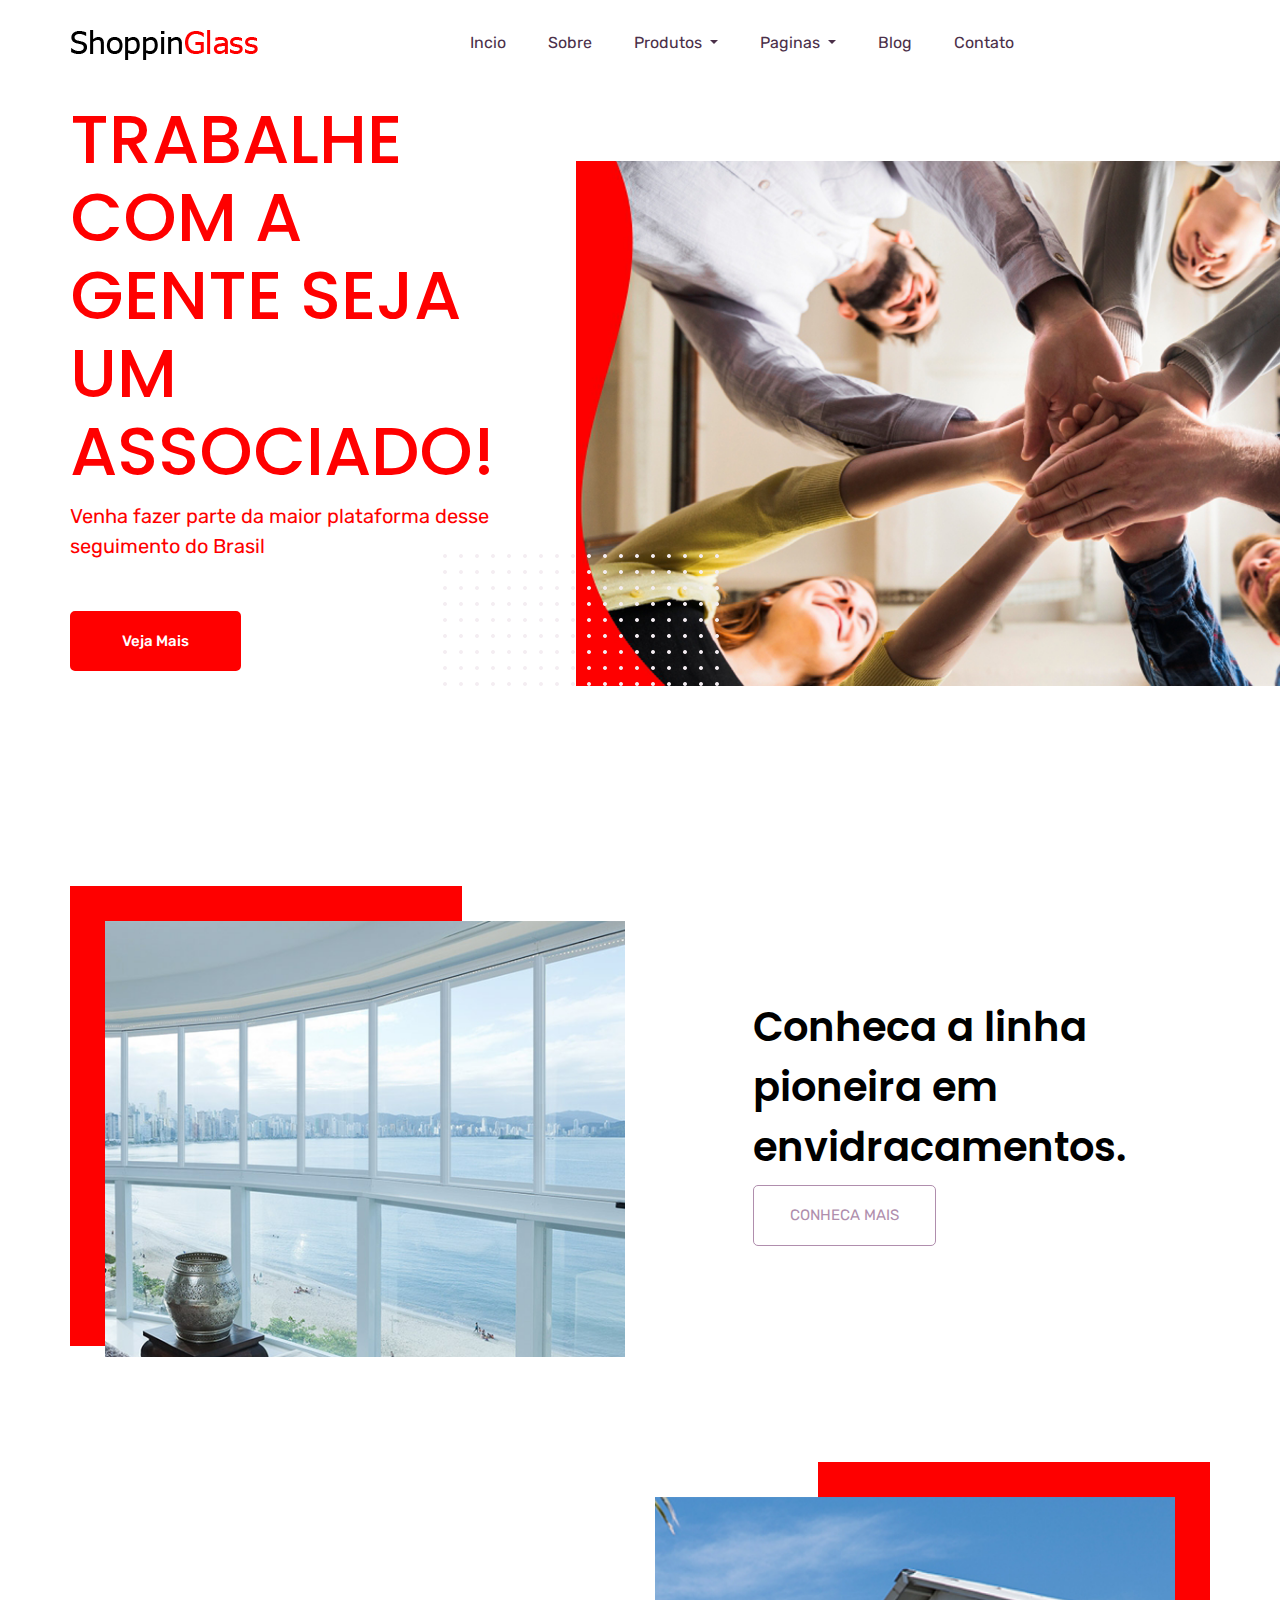
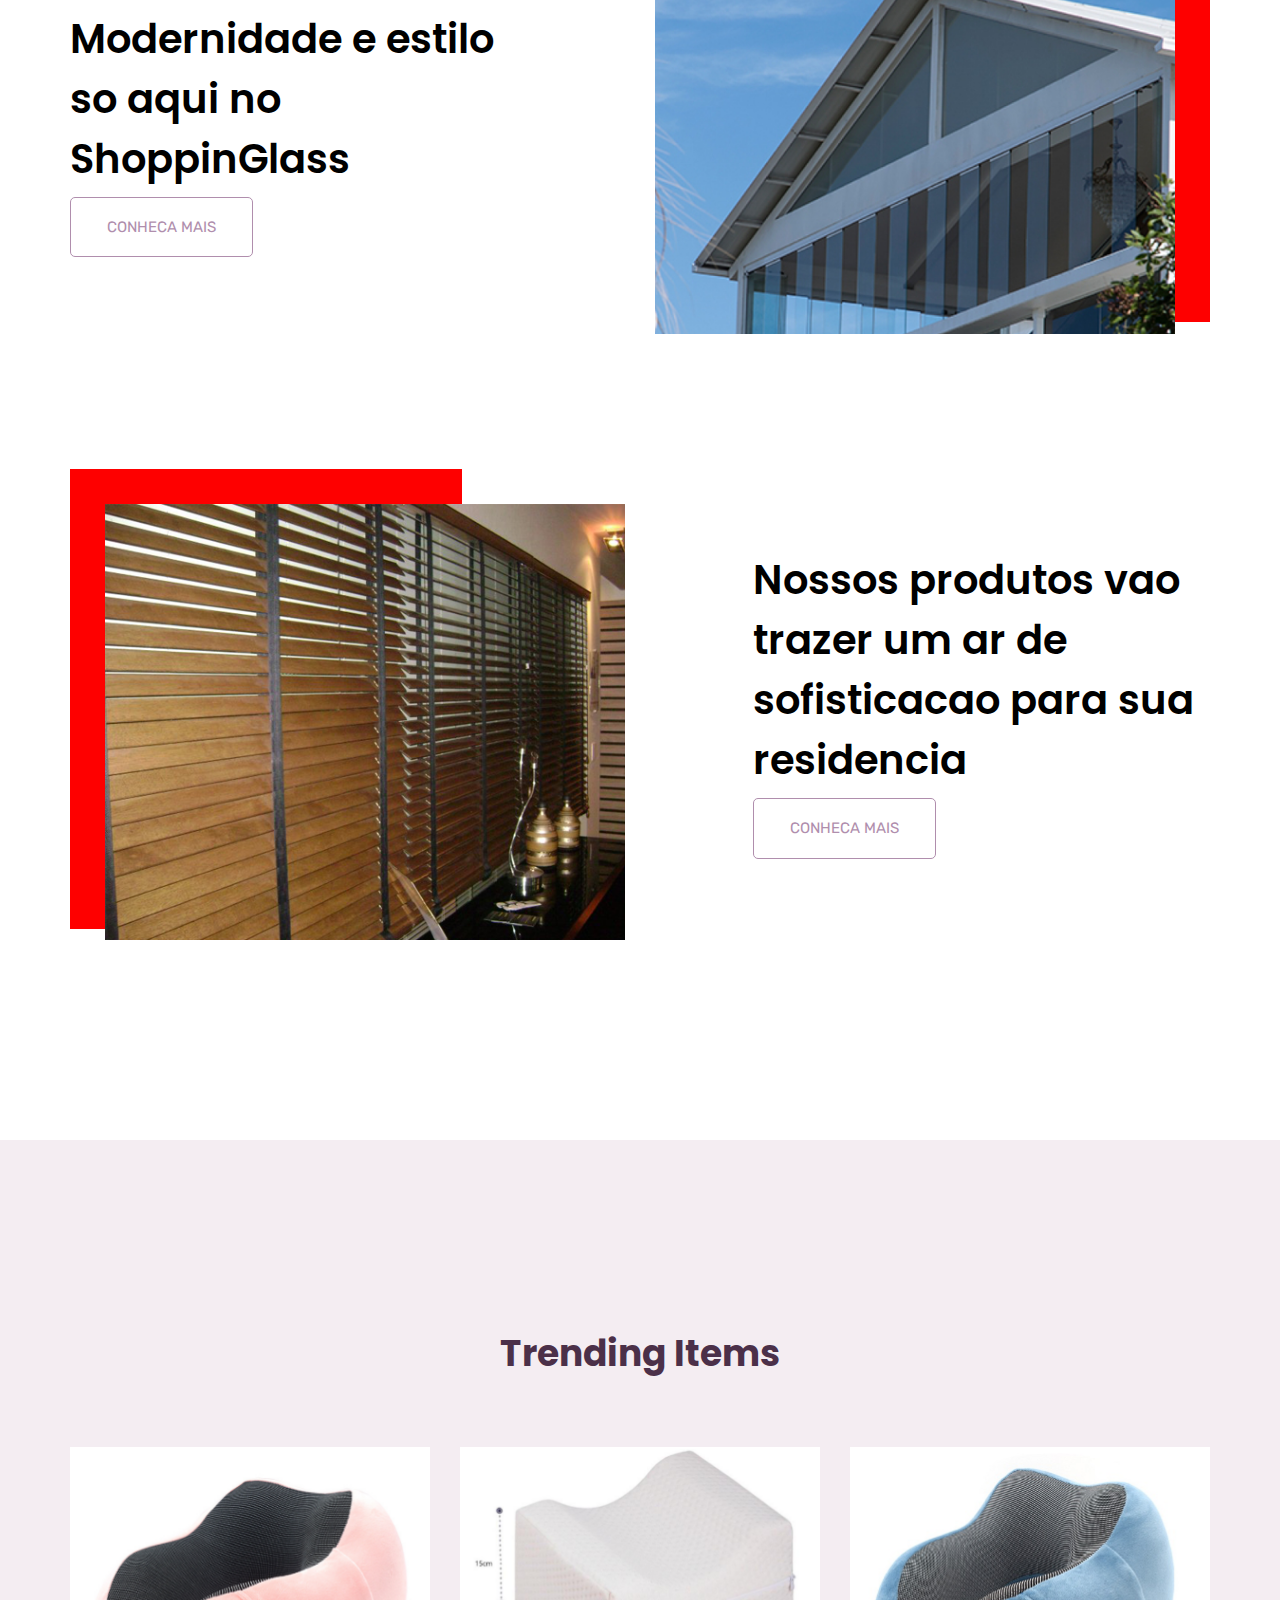
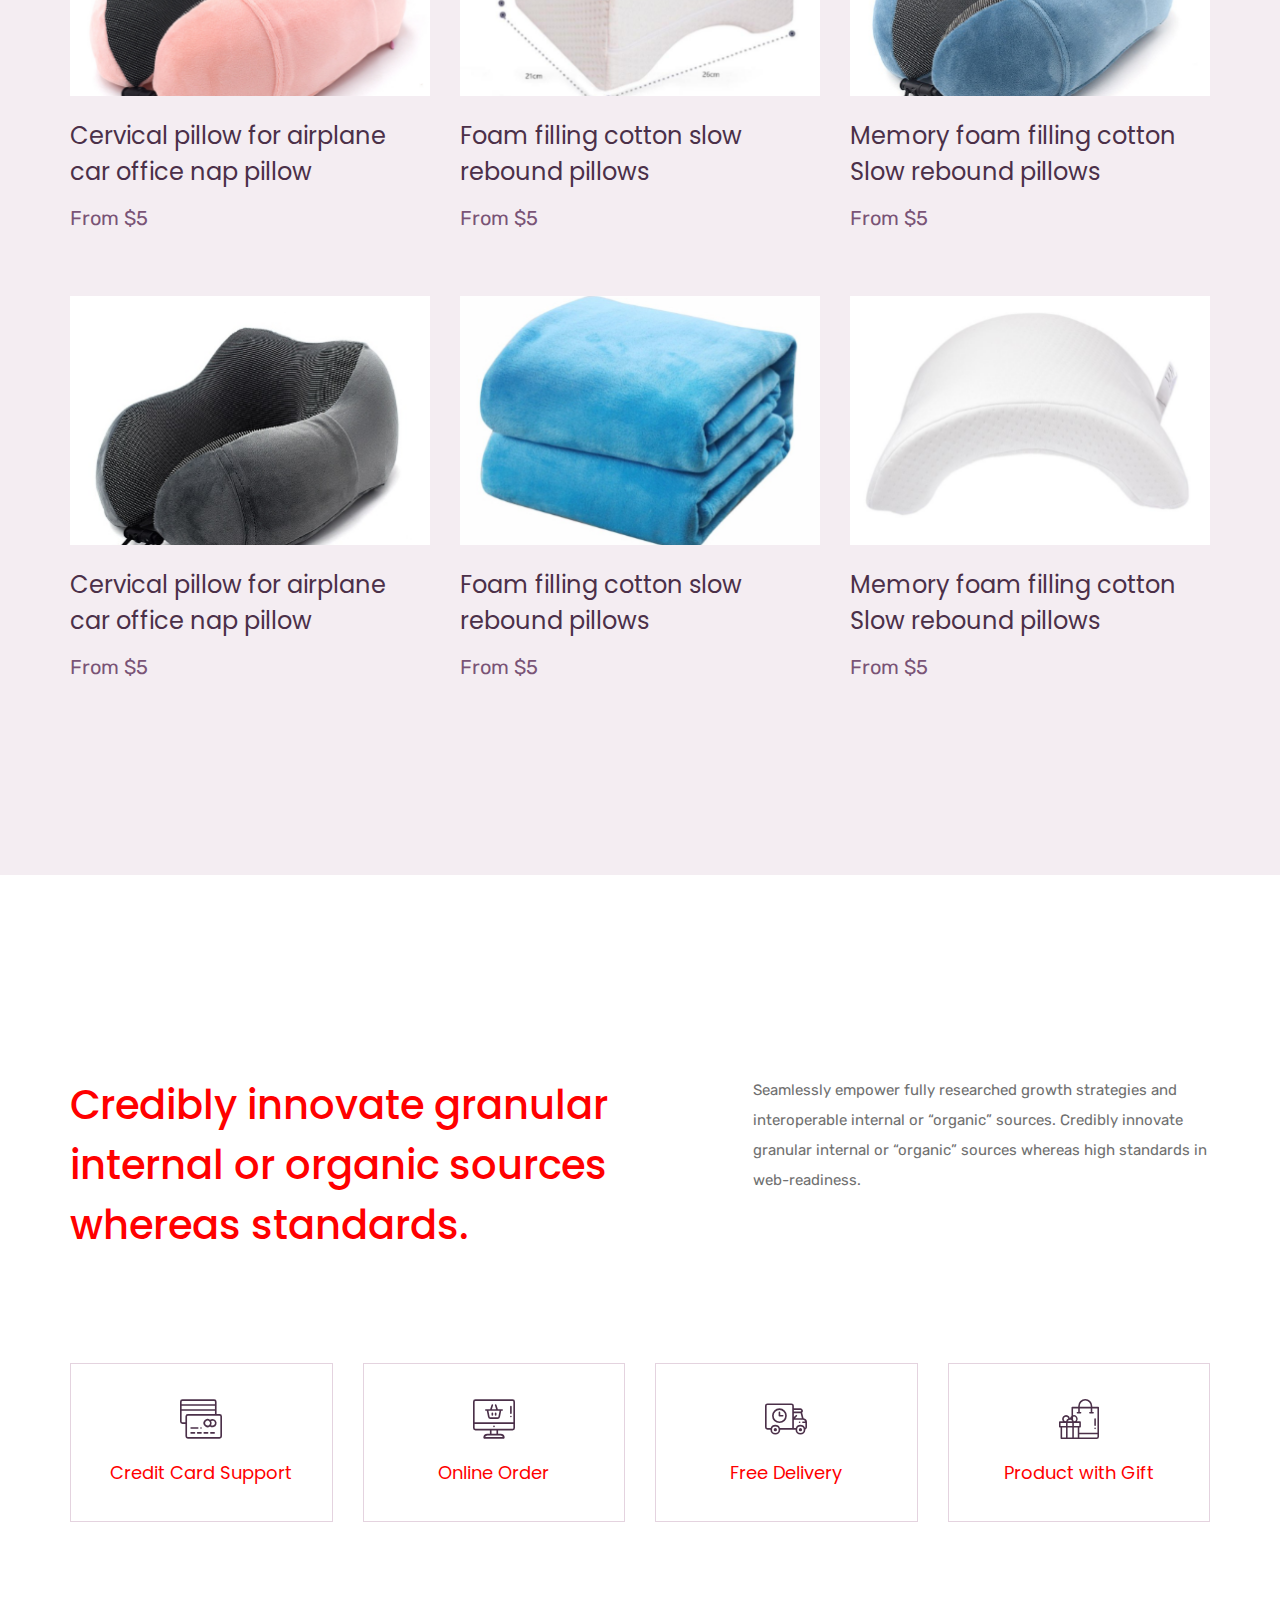
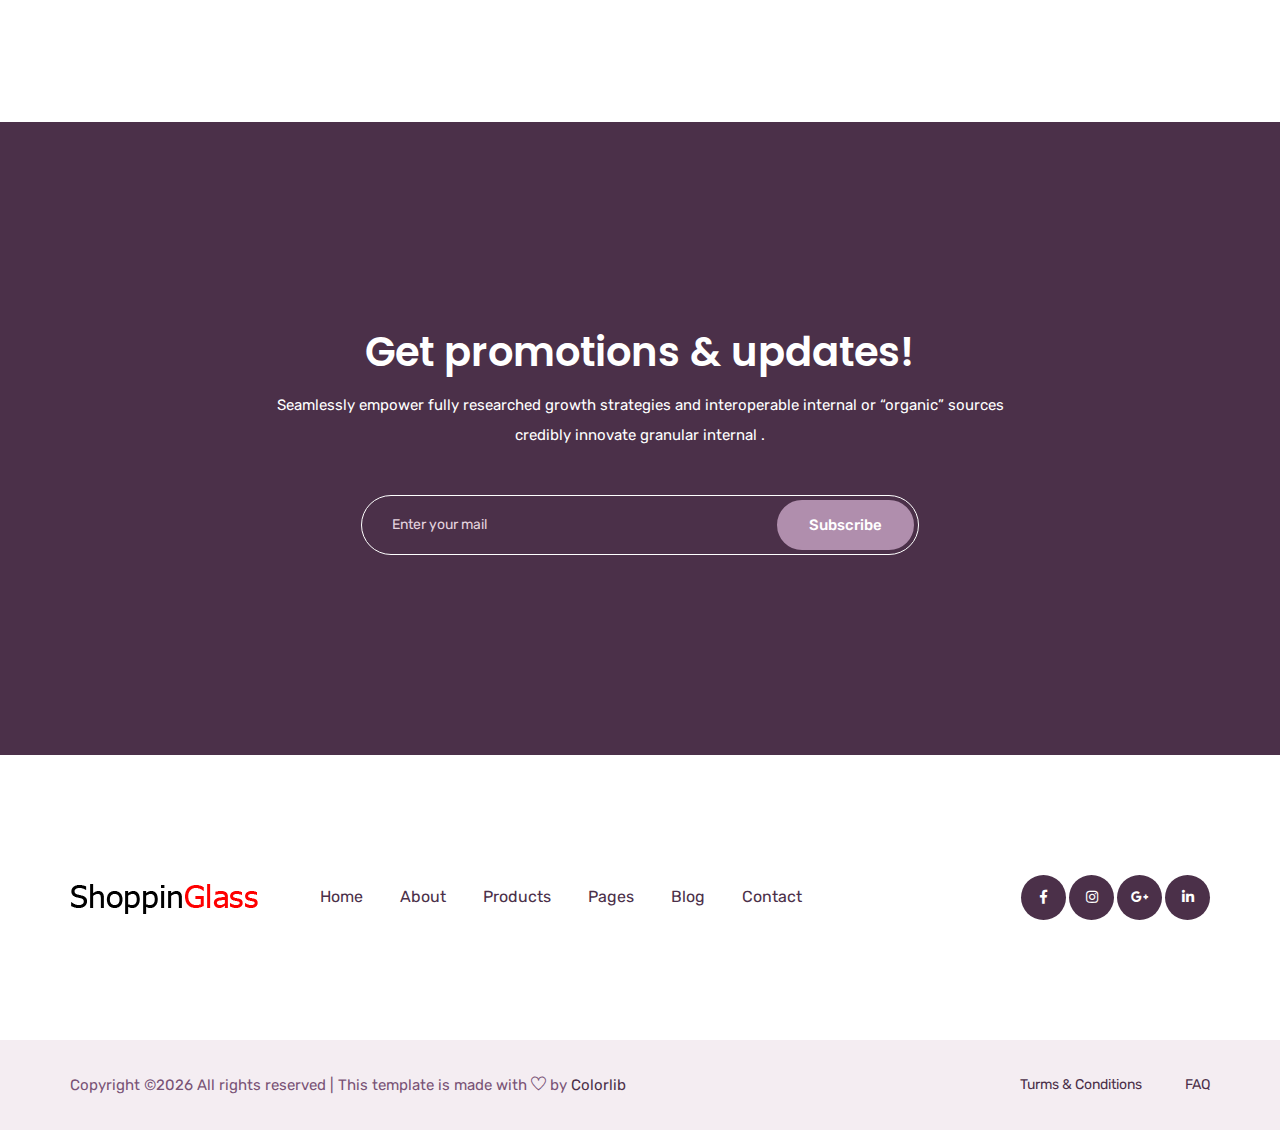
==== commit cab7e77d: "first commit bora caraio" ====
--- a/index.html
+++ b/index.html
@@ -1,11 +1,11 @@
 <!doctype html>
-<html lang="zxx">
+<html lang="pt-br">
 
 <head>
     <!-- Required meta tags -->
     <meta charset="utf-8">
     <meta name="viewport" content="width=device-width, initial-scale=1, shrink-to-fit=no">
-    <title>aranoz</title>
+    <title>ShoppinGlass</title>
     <link rel="icon" href="img/favicon.png">
     <!-- Bootstrap CSS -->
     <link rel="stylesheet" href="css/bootstrap.min.css">
@@ -30,35 +30,34 @@
     <!--::header part start::-->
     <header class="main_menu home_menu">
         <div class="container">
-            <div class="row align-items-center">
+            <div class="row align-items-center justify-content-center">
                 <div class="col-lg-12">
-
-                    <!--Navbar Start-->
                     <nav class="navbar navbar-expand-lg navbar-light">
-                        <!--Logo-->
-                        <a class="navbar-brand" href="index.html"> <img src="assets/img/logo.png" alt="logo"> </a>
+                        <a class="navbar-brand" href="index.html"> <img src="img/logo.png" alt="logo"> </a>
                         <button class="navbar-toggler" type="button" data-toggle="collapse"
                             data-target="#navbarSupportedContent" aria-controls="navbarSupportedContent"
                             aria-expanded="false" aria-label="Toggle navigation">
                             <span class="menu_icon"><i class="fas fa-bars"></i></span>
                         </button>
 
-
                         <div class="collapse navbar-collapse main-menu-item" id="navbarSupportedContent">
                             <ul class="navbar-nav">
                                 <li class="nav-item">
-                                    <a class="nav-link" href="index.html">Inicio</a>
+                                    <a class="nav-link" href="index.html">Incio</a>
+                                </li>
+                                <li class="nav-item">
+                                    <a class="nav-link" href="about.html">Sobre</a>
                                 </li>
                                 <li class="nav-item dropdown">
                                     <a class="nav-link dropdown-toggle" href="blog.html" id="navbarDropdown_1"
                                         role="button" data-toggle="dropdown" aria-haspopup="true" aria-expanded="false">
-                                        Shop
+                                        Produtos
                                     </a>
                                     <div class="dropdown-menu" aria-labelledby="navbarDropdown_1">
-                                        <a class="dropdown-item" href="category.html">Categorias</a>
-                                        <a class="dropdown-item" href="">Envidracamento</a>
-                                        <a class="dropdown-item" href="">Area Goumet</a>
-                                        <a class="dropdown-item" href="">Decoracao</a>
+                                        <a class="dropdown-item" href="product_list.html">Todos</a>
+                                        <a class="dropdown-item" href="single-product.html">Envidracamentos</a>
+                                        <a class="dropdown-item" href="single-product.html">Decoracao</a>
+                                        <a class="dropdown-item" href="single-product.html">Area Gourmet</a>
                                     </div>
                                 </li>
                                 <li class="nav-item dropdown">
@@ -67,11 +66,15 @@
                                         Paginas
                                     </a>
                                     <div class="dropdown-menu" aria-labelledby="navbarDropdown_2">
-                                        <a class="dropdown-item" href="login.html">Acessar sua conta</a>
-                                        <a class="dropdown-item" href="tracking.html">Rastrear</a>
+                                        <a class="dropdown-item" href="login.html"> 
+                                            Entrar
+                                        </a>
+                                        <a class="dropdown-item" href="checkout.html">Ver envio</a>
                                         <a class="dropdown-item" href="cart.html">Carrinho</a>
-                                        <a class="dropdown-item" href="">Associados</a>
                                     </div>
+                                </li>
+                                <li class="nav-item">
+                                    <a class="nav-link" href="blog.html">Blog</a>
                                 </li>
                                 
                                 <li class="nav-item">
@@ -79,30 +82,18 @@
                                 </li>
                             </ul>
                         </div>
-                        <div class="hearer_icon d-flex">
-                            <a id="search_1" href="javascript:void(0)"><i class="ti-search"></i></a>
-
-                            <!--Fav Icon
-                                <a href=""><i class="ti-heart"></i></a>
-                            -->
+
+                        <!--
+                            <div class="hearer_icon d-flex align-items-center">
+                                <a id="search_1" href="javascript:void(0)"><i class="ti-search"></i></a>
+                                <a href="cart.html">
+                                    <i class="flaticon-shopping-cart-black-shape"></i>
+                                </a>
+                            </div>
                             
-                            <!--Cart Start>
-                            <div class="dropdown cart">
-                                <a class="dropdown-toggle" href="#" id="navbarDropdown3" role="button"
-                                    data-toggle="dropdown" aria-haspopup="true" aria-expanded="false">
-                                    <i class="fas fa-cart-plus"></i>
-                                </a>
-                                <div class="dropdown-menu" aria-labelledby="navbarDropdown">
-                                    <div class="single_product">
-    
-                                    </div>
-                                </div>
-                            </div>
-                            -->
-
-                        </div>
+                        -->
+
                     </nav>
-                    <!--Navbar End-->
                 </div>
             </div>
         </div>
@@ -115,33 +106,6 @@
                 </form>
             </div>
         </div>
-                
-    <!-- Header Info Begin -->
-    <div class="header-info">
-        <div class="container-fluid">
-            <div class="row">
-                <div class="col-md-4">
-                    <div class="header-item">
-                        <img src="img/icon/delivery.png" alt="">
-                        <p>A entrega e instalacao mais rapida da regiao</p>
-                    </div>
-                </div>
-                <div class="col-md-4 text-left text-lg-center">
-                    <div class="header-item">
-                        <img src="img/icon/voucher.png" alt="">
-                        <p>Seja um associado e ganhe descontos</p>
-                    </div>
-                </div>
-                <div class="col-md-4 text-left text-xl-right">
-                    <div class="header-item">
-                    <img src="img/icon/sales.png" alt="">
-                    <p>Como associado ganhe uma comissao</p>
-                </div>
-                </div>
-            </div>
-        </div>
-    </div>
-    <!-- Header Info End -->
     </header>
     <!-- Header part end-->
 
@@ -149,563 +113,257 @@
     <section class="banner_part">
         <div class="container">
             <div class="row align-items-center">
+                <div class="col-md-5">
+                    <div class="banner_text">
+                        <div class="banner_text_iner">
+                            <h1>TRABALHE COM A GENTE SEJA UM ASSOCIADO!</h1>
+                            <p class="text_banner">Venha fazer parte da maior plataforma desse seguimento do Brasil</p>
+                            <a href="" class="btn_1 btn_banner">Veja Mais</a>
+                        </div>
+                    </div>
+                </div>
+            </div>
+        </div>
+        <div class="banner_img">
+            <img src="img/banner.png" alt="#" class="img-fluid">
+            <img src="img/banner_pattern.png " alt="#" class="pattern_img img-fluid">
+        </div>
+    </section>
+    <!-- banner part start-->
+
+    <!-- product list start-->
+    <section class="single_product_list">
+        <div class="container">
+            <div class="row">
                 <div class="col-lg-12">
-                    <div class="banner_slider owl-carousel">
-                        <div class="single_banner_slider">
-                            <div class="row">
-                                <div class="col-lg-5 col-md-8">
-                                    <div class="banner_text">
-                                        <div class="banner_text_iner">
-                                            <h1>Wood & Cloth
-                                                Sofa</h1>
-                                            <p>Incididunt ut labore et dolore magna aliqua quis ipsum
-                                                suspendisse ultrices gravida. Risus commodo viverra</p>
-                                            <a href="#" class="btn_2">buy now</a>
-                                        </div>
-                                    </div>
-                                </div>
-                                <div class="banner_img d-none d-lg-block">
-                                    <img src="img/banner_img.png" alt="">
-                                </div>
-                            </div>
-                        </div><div class="single_banner_slider">
-                            <div class="row">
-                                <div class="col-lg-5 col-md-8">
-                                    <div class="banner_text">
-                                        <div class="banner_text_iner">
-                                            <h1>Cloth & Wood
-                                                Sofa</h1>
-                                            <p>Incididunt ut labore et dolore magna aliqua quis ipsum
-                                                suspendisse ultrices gravida. Risus commodo viverra</p>
-                                            <a href="#" class="btn_2">buy now</a>
-                                        </div>
-                                    </div>
-                                </div>
-                                <div class="banner_img d-none d-lg-block">
-                                    <img src="img/banner_img.png" alt="">
-                                </div>
-                            </div>
-                        </div><div class="single_banner_slider">
-                            <div class="row">
-                                <div class="col-lg-5 col-md-8">
-                                    <div class="banner_text">
-                                        <div class="banner_text_iner">
-                                            <h1>Wood & Cloth
-                                                Sofa</h1>
-                                            <p>Incididunt ut labore et dolore magna aliqua quis ipsum
-                                                suspendisse ultrices gravida. Risus commodo viverra</p>
-                                            <a href="#" class="btn_2">buy now</a>
-                                        </div>
-                                    </div>
-                                </div>
-                                <div class="banner_img d-none d-lg-block">
-                                    <img src="img/banner_img.png" alt="">
-                                </div>
-                            </div>
-                        </div>
-                        <!-- <div class="single_banner_slider">
-                            <div class="row">
-                                <div class="col-lg-5 col-md-8">
-                                    <div class="banner_text">
-                                        <div class="banner_text_iner">
-                                            <h1>Cloth $ Wood Sofa</h1>
-                                            <p>Incididunt ut labore et dolore magna aliqua quis ipsum
-                                                suspendisse ultrices gravida. Risus commodo viverra</p>
-                                            <a href="#" class="btn_2">buy now</a>
-                                        </div>
-                                    </div>
-                                </div>
-                                <div class="banner_img d-none d-lg-block">
-                                    <img src="img/banner_img.png" alt="">
-                                </div>
-                            </div>
-                        </div> -->
-                    </div>
-                    <div class="slider-counter"></div>
-                </div>
-            </div>
-        </div>
-    </section>
-    <!-- banner part start-->
-
-    <!-- feature_part start-->
-    <section class="feature_part padding_top">
+                    <div class="single_product_iner">
+                        <div class="row align-items-center justify-content-between">
+                            <div class="col-lg-6 col-sm-6">
+                                <div class="single_product_img">
+                                    <img src="img/product/indexproduct/1.png" class="img-fluid" alt="#">
+                                    <img src="img/product_overlay.png" alt="#" class="product_overlay img-fluid">
+                                </div>
+                            </div>
+                            <div class="col-lg-5 col-sm-6">
+                                <div>
+                                    <h2 class="sngle_product_content"> <a href="single-product.html"> Conheca a linha pioneira em envidracamentos.</a> </h2>
+                                    <a href="product_list.html" class="btn_3 btn_sg_product ">Conheca mais</a>
+                                </div>
+                            </div>
+                        </div>
+                    </div>
+                    <div class="single_product_iner">
+                        <div class="row align-items-center justify-content-between">
+                            <div class="col-lg-6 col-sm-6">
+                                <div class="single_product_img">
+                                    <img src="img/product/indexproduct/2.png" class="img-fluid" alt="#">
+                                    <img src="img/product_overlay.png" alt="#" class="product_overlay img-fluid">
+                                </div>
+                            </div>
+                            <div class="col-lg-5 col-sm-6">
+                                <div>
+                                    <h2> <a href="single-product.html" class="">Modernidade e estilo so aqui no ShoppinGlass</a> </h2>
+                                    <a href="product_list.html" class="btn_3">Conheca mais</a>
+                                </div>
+                            </div>
+                        </div>
+                    </div>
+                    <div class="single_product_iner">
+                        <div class="row align-items-center justify-content-between">
+                            <div class="col-lg-6 col-sm-6">
+                                <div class="single_product_img">
+                                    <img src="img/product/indexproduct/3.png" class="img-fluid" alt="#">
+                                    <img src="img/product_overlay.png" alt="#" class="product_overlay img-fluid">
+                                </div>
+                            </div>
+                            <div class="col-lg-5 col-sm-6">
+                                <div>
+                                    <h2> <a href="single-product.html">Nossos produtos vao trazer um ar de sofisticacao para sua residencia</a> </h2>
+                                    <a href="product_list.html" class="btn_3">Conheca mais</a>
+                                </div>
+                            </div>
+                        </div>
+                    </div>
+                </div>
+            </div>
+        </div>
+    </section>
+    <!-- product list end-->
+
+
+    <!-- trending item start-->
+    <section class="trending_items">
+        <div class="container">
+            <div class="row">
+                <div class="col-lg-12">
+                    <div class="section_tittle text-center">
+                        <h2>Trending Items</h2>
+                    </div>
+                </div>
+            </div>
+            <div class="row">
+                <div class="col-lg-4 col-sm-6">
+                    <div class="single_product_item">
+                        <div class="single_product_item_thumb">
+                            <img src="img/tranding_item/tranding_item_1.png" alt="#" class="img-fluid">
+                        </div>
+                        <h3> <a href="single-product.html">Cervical pillow for airplane
+                        car office nap pillow</a> </h3>
+                        <p>From $5</p>
+                    </div>
+                </div>
+                <div class="col-lg-4 col-sm-6">
+                    <div class="single_product_item">
+                        <img src="img/tranding_item/tranding_item_2.png" alt="#" class="img-fluid">
+                        <h3> <a href="single-product.html">Foam filling cotton slow rebound pillows</a> </h3>
+                        <p>From $5</p>
+                    </div>
+                </div>
+                <div class="col-lg-4 col-sm-6">
+                    <div class="single_product_item">
+                        <img src="img/tranding_item/tranding_item_3.png" alt="#" class="img-fluid">
+                        <h3> <a href="single-product.html">Memory foam filling cotton Slow rebound pillows</a> </h3>
+                        <p>From $5</p>
+                    </div>
+                </div>
+                <div class="col-lg-4 col-sm-6">
+                    <div class="single_product_item">
+                        <img src="img/tranding_item/tranding_item_4.png" alt="#" class="img-fluid">
+                        <h3> <a href="single-product.html">Cervical pillow for airplane
+                        car office nap pillow</a> </h3>
+                        <p>From $5</p>
+                    </div>
+                </div>
+                <div class="col-lg-4 col-sm-6">
+                    <div class="single_product_item">
+                        <img src="img/tranding_item/tranding_item_5.png" alt="#" class="img-fluid">
+                        <h3> <a href="single-product.html">Foam filling cotton slow rebound pillows</a> </h3>
+                        <p>From $5</p>
+                    </div>
+                </div>
+                <div class="col-lg-4 col-sm-6">
+                    <div class="single_product_item">
+                        <img src="img/tranding_item/tranding_item_6.png" alt="#" class="img-fluid">
+                        <h3> <a href="single-product.html">Memory foam filling cotton Slow rebound pillows</a> </h3>
+                        <p>From $5</p>
+                    </div>
+                </div>
+            </div>
+        </div>
+    </section>
+    <!-- trending item end-->
+
+
+    <!-- feature part here -->
+    <section class="feature_part section_padding">
+        <div class="container">
+            <div class="row justify-content-between">
+                <div class="col-lg-6">
+                    <div class="feature_part_tittle">
+                        <h3>Credibly innovate granular
+                        internal or organic sources
+                        whereas standards.</h3>
+                    </div>
+                </div>
+                <div class="col-lg-5">
+                    <div class="feature_part_content">
+                        <p>Seamlessly empower fully researched growth strategies and interoperable internal or “organic” sources. Credibly innovate granular internal or “organic” sources whereas high standards in web-readiness.</p>
+                    </div>
+                </div>
+            </div>
+            <div class="row justify-content-center">
+                <div class="col-lg-3 col-sm-6">
+                    <div class="single_feature_part">
+                        <img src="img/icon/feature_icon_1.svg" alt="#">
+                        <h4>Credit Card Support</h4>
+                    </div>
+                </div>
+                <div class="col-lg-3 col-sm-6">
+                    <div class="single_feature_part">
+                        <img src="img/icon/feature_icon_2.svg" alt="#">
+                        <h4>Online Order</h4>
+                    </div>
+                </div>
+                <div class="col-lg-3 col-sm-6">
+                    <div class="single_feature_part">
+                        <img src="img/icon/feature_icon_3.svg" alt="#">
+                        <h4>Free Delivery</h4>
+                    </div>
+                </div>
+                <div class="col-lg-3 col-sm-6">
+                    <div class="single_feature_part">
+                        <img src="img/icon/feature_icon_4.svg" alt="#">
+                        <h4>Product with Gift</h4>
+                    </div>
+                </div>
+            </div>
+        </div>
+    </section>
+    <!-- feature part end -->
+
+    <!-- subscribe part here -->
+    <section class="subscribe_part section_padding">
         <div class="container">
             <div class="row justify-content-center">
                 <div class="col-lg-8">
-                    <div class="section_tittle text-center">
-                        <h2>Featured Category</h2>
-                    </div>
-                </div>
-            </div>
-            <div class="row align-items-center justify-content-between">
-                <div class="col-lg-7 col-sm-6">
-                    <div class="single_feature_post_text">
-                        <p>Premium Quality</p>
-                        <h3>Latest foam Sofa</h3>
-                        <a href="#" class="feature_btn">EXPLORE NOW <i class="fas fa-play"></i></a>
-                        <img src="img/feature/feature_1.png" alt="">
-                    </div>
-                </div>
-                <div class="col-lg-5 col-sm-6">
-                    <div class="single_feature_post_text">
-                        <p>Premium Quality</p>
-                        <h3>Latest foam Sofa</h3>
-                        <a href="#" class="feature_btn">EXPLORE NOW <i class="fas fa-play"></i></a>
-                        <img src="img/feature/feature_2.png" alt="">
-                    </div>
-                </div>
-                <div class="col-lg-5 col-sm-6">
-                    <div class="single_feature_post_text">
-                        <p>Premium Quality</p>
-                        <h3>Latest foam Sofa</h3>
-                        <a href="#" class="feature_btn">EXPLORE NOW <i class="fas fa-play"></i></a>
-                        <img src="img/feature/feature_3.png" alt="">
-                    </div>
-                </div>
-                <div class="col-lg-7 col-sm-6">
-                    <div class="single_feature_post_text">
-                        <p>Premium Quality</p>
-                        <h3>Latest foam Sofa</h3>
-                        <a href="#" class="feature_btn">EXPLORE NOW <i class="fas fa-play"></i></a>
-                        <img src="img/feature/feature_4.png" alt="">
-                    </div>
-                </div>
-            </div>
-        </div>
-    </section>
-    <!-- upcoming_event part start-->
-
-    <!-- product_list start-->
-    <section class="product_list section_padding">
-        <div class="container">
-            <div class="row justify-content-center">
-                <div class="col-lg-12">
-                    <div class="section_tittle text-center">
-                        <h2>awesome <span>shop</span></h2>
-                    </div>
-                </div>
-            </div>
-            <div class="row">
-                <div class="col-lg-12">
-                    <div class="product_list_slider owl-carousel">
-                        <div class="single_product_list_slider">
-                            <div class="row align-items-center justify-content-between">
-                                <div class="col-lg-3 col-sm-6">
-                                    <div class="single_product_item">
-                                        <img src="img/product/product_1.png" alt="">
-                                        <div class="single_product_text">
-                                            <h4>Quartz Belt Watch</h4>
-                                            <h3>$150.00</h3>
-                                            <a href="#" class="add_cart">+ add to cart<i class="ti-heart"></i></a>
-                                        </div>
-                                    </div>
-                                </div>
-                                <div class="col-lg-3 col-sm-6">
-                                    <div class="single_product_item">
-                                        <img src="img/product/product_2.png" alt="">
-                                        <div class="single_product_text">
-                                            <h4>Quartz Belt Watch</h4>
-                                            <h3>$150.00</h3>
-                                            <a href="#" class="add_cart">+ add to cart<i class="ti-heart"></i></a>
-                                        </div>
-                                    </div>
-                                </div>
-                                <div class="col-lg-3 col-sm-6">
-                                    <div class="single_product_item">
-                                        <img src="img/product/product_3.png" alt="">
-                                        <div class="single_product_text">
-                                            <h4>Quartz Belt Watch</h4>
-                                            <h3>$150.00</h3>
-                                            <a href="#" class="add_cart">+ add to cart<i class="ti-heart"></i></a>
-                                        </div>
-                                    </div>
-                                </div>
-                                <div class="col-lg-3 col-sm-6">
-                                    <div class="single_product_item">
-                                        <img src="img/product/product_4.png" alt="">
-                                        <div class="single_product_text">
-                                            <h4>Quartz Belt Watch</h4>
-                                            <h3>$150.00</h3>
-                                            <a href="#" class="add_cart">+ add to cart<i class="ti-heart"></i></a>
-                                        </div>
-                                    </div>
-                                </div>
-                                <div class="col-lg-3 col-sm-6">
-                                    <div class="single_product_item">
-                                        <img src="img/product/product_5.png" alt="">
-                                        <div class="single_product_text">
-                                            <h4>Quartz Belt Watch</h4>
-                                            <h3>$150.00</h3>
-                                            <a href="#" class="add_cart">+ add to cart<i class="ti-heart"></i></a>
-                                        </div>
-                                    </div>
-                                </div>
-                                <div class="col-lg-3 col-sm-6">
-                                    <div class="single_product_item">
-                                        <img src="img/product/product_6.png" alt="">
-                                        <div class="single_product_text">
-                                            <h4>Quartz Belt Watch</h4>
-                                            <h3>$150.00</h3>
-                                            <a href="#" class="add_cart">+ add to cart<i class="ti-heart"></i></a>
-                                        </div>
-                                    </div>
-                                </div>
-                                <div class="col-lg-3 col-sm-6">
-                                    <div class="single_product_item">
-                                        <img src="img/product/product_7.png" alt="">
-                                        <div class="single_product_text">
-                                            <h4>Quartz Belt Watch</h4>
-                                            <h3>$150.00</h3>
-                                            <a href="#" class="add_cart">+ add to cart<i class="ti-heart"></i></a>
-                                        </div>
-                                    </div>
-                                </div>
-                                <div class="col-lg-3 col-sm-6">
-                                    <div class="single_product_item">
-                                        <img src="img/product/product_8.png" alt="">
-                                        <div class="single_product_text">
-                                            <h4>Quartz Belt Watch</h4>
-                                            <h3>$150.00</h3>
-                                            <a href="#" class="add_cart">+ add to cart<i class="ti-heart"></i></a>
-                                        </div>
-                                    </div>
-                                </div>
-                            </div>
-                        </div>
-                        <div class="single_product_list_slider">
-                            <div class="row align-items-center justify-content-between">
-                                <div class="col-lg-3 col-sm-6">
-                                    <div class="single_product_item">
-                                        <img src="img/product/product_1.png" alt="">
-                                        <div class="single_product_text">
-                                            <h4>Quartz Belt Watch</h4>
-                                            <h3>$150.00</h3>
-                                            <a href="#" class="add_cart">+ add to cart<i class="ti-heart"></i></a>
-                                        </div>
-                                    </div>
-                                </div>
-                                <div class="col-lg-3 col-sm-6">
-                                    <div class="single_product_item">
-                                        <img src="img/product/product_2.png" alt="">
-                                        <div class="single_product_text">
-                                            <h4>Quartz Belt Watch</h4>
-                                            <h3>$150.00</h3>
-                                            <a href="#" class="add_cart">+ add to cart<i class="ti-heart"></i></a>
-                                        </div>
-                                    </div>
-                                </div>
-                                <div class="col-lg-3 col-sm-6">
-                                    <div class="single_product_item">
-                                        <img src="img/product/product_3.png" alt="">
-                                        <div class="single_product_text">
-                                            <h4>Quartz Belt Watch</h4>
-                                            <h3>$150.00</h3>
-                                            <a href="#" class="add_cart">+ add to cart<i class="ti-heart"></i></a>
-                                        </div>
-                                    </div>
-                                </div>
-                                <div class="col-lg-3 col-sm-6">
-                                    <div class="single_product_item">
-                                        <img src="img/product/product_4.png" alt="">
-                                        <div class="single_product_text">
-                                            <h4>Quartz Belt Watch</h4>
-                                            <h3>$150.00</h3>
-                                            <a href="#" class="add_cart">+ add to cart<i class="ti-heart"></i></a>
-                                        </div>
-                                    </div>
-                                </div>
-                                <div class="col-lg-3 col-sm-6">
-                                    <div class="single_product_item">
-                                        <img src="img/product/product_5.png" alt="">
-                                        <div class="single_product_text">
-                                            <h4>Quartz Belt Watch</h4>
-                                            <h3>$150.00</h3>
-                                            <a href="#" class="add_cart">+ add to cart<i class="ti-heart"></i></a>
-                                        </div>
-                                    </div>
-                                </div>
-                                <div class="col-lg-3 col-sm-6">
-                                    <div class="single_product_item">
-                                        <img src="img/product/product_6.png" alt="">
-                                        <div class="single_product_text">
-                                            <h4>Quartz Belt Watch</h4>
-                                            <h3>$150.00</h3>
-                                            <a href="#" class="add_cart">+ add to cart<i class="ti-heart"></i></a>
-                                        </div>
-                                    </div>
-                                </div>
-                                <div class="col-lg-3 col-sm-6">
-                                    <div class="single_product_item">
-                                        <img src="img/product/product_7.png" alt="">
-                                        <div class="single_product_text">
-                                            <h4>Quartz Belt Watch</h4>
-                                            <h3>$150.00</h3>
-                                            <a href="#" class="add_cart">+ add to cart<i class="ti-heart"></i></a>
-                                        </div>
-                                    </div>
-                                </div>
-                                <div class="col-lg-3 col-sm-6">
-                                    <div class="single_product_item">
-                                        <img src="img/product/product_8.png" alt="">
-                                        <div class="single_product_text">
-                                            <h4>Quartz Belt Watch</h4>
-                                            <h3>$150.00</h3>
-                                            <a href="#" class="add_cart">+ add to cart<i class="ti-heart"></i></a>
-                                        </div>
-                                    </div>
-                                </div>
-                            </div>
-                        </div>
-                    </div>
-                </div>
-            </div>
-        </div>
-    </section>
-    <!-- product_list part start-->
-
-    <!-- awesome_shop start-->
-    <section class="our_offer section_padding">
-        <div class="container">
-            <div class="row align-items-center justify-content-between">
-                <div class="col-lg-6 col-md-6">
-                    <div class="offer_img">
-                        <img src="img/offer_img.png" alt="">
-                    </div>
-                </div>
-                <div class="col-lg-6 col-md-6">
-                    <div class="offer_text">
-                        <h2>Weekly Sale on
-                            60% Off All Products</h2>
-                        <div class="date_countdown">
-                            <div id="timer">
-                                <div id="days" class="date"></div>
-                                <div id="hours" class="date"></div>
-                                <div id="minutes" class="date"></div>
-                                <div id="seconds" class="date"></div>
-                            </div>
-                        </div>
-                        <div class="input-group">
-                            <input type="text" class="form-control" placeholder="enter email address"
-                                aria-label="Recipient's username" aria-describedby="basic-addon2">
-                            <div class="input-group-append">
-                                <a href="#" class="input-group-text btn_2" id="basic-addon2">book now</a>
-                            </div>
-                        </div>
-                    </div>
-                </div>
-            </div>
-        </div>
-    </section>
-    <!-- awesome_shop part start-->
-
-    <!-- product_list part start-->
-    <section class="product_list best_seller section_padding">
-        <div class="container">
-            <div class="row justify-content-center">
-                <div class="col-lg-12">
-                    <div class="section_tittle text-center">
-                        <h2>Best Sellers <span>shop</span></h2>
-                    </div>
-                </div>
-            </div>
-            <div class="row align-items-center justify-content-between">
-                <div class="col-lg-12">
-                    <div class="best_product_slider owl-carousel">
-                        <div class="single_product_item">
-                            <img src="img/product/product_1.png" alt="">
-                            <div class="single_product_text">
-                                <h4>Quartz Belt Watch</h4>
-                                <h3>$150.00</h3>
-                            </div>
-                        </div>
-                        <div class="single_product_item">
-                            <img src="img/product/product_2.png" alt="">
-                            <div class="single_product_text">
-                                <h4>Quartz Belt Watch</h4>
-                                <h3>$150.00</h3>
-                            </div>
-                        </div>
-                        <div class="single_product_item">
-                            <img src="img/product/product_3.png" alt="">
-                            <div class="single_product_text">
-                                <h4>Quartz Belt Watch</h4>
-                                <h3>$150.00</h3>
-                            </div>
-                        </div>
-                        <div class="single_product_item">
-                            <img src="img/product/product_4.png" alt="">
-                            <div class="single_product_text">
-                                <h4>Quartz Belt Watch</h4>
-                                <h3>$150.00</h3>
-                            </div>
-                        </div>
-                        <div class="single_product_item">
-                            <img src="img/product/product_5.png" alt="">
-                            <div class="single_product_text">
-                                <h4>Quartz Belt Watch</h4>
-                                <h3>$150.00</h3>
-                            </div>
-                        </div>
-                    </div>
-                </div>
-            </div>
-        </div>
-    </section>
-    <!-- product_list part end-->
-
-    <!-- subscribe_area part start-->
-    <section class="subscribe_area section_padding">
-        <div class="container">
-            <div class="row justify-content-center">
-                <div class="col-lg-7">
-                    <div class="subscribe_area_text text-center">
-                        <h5>Join Our Newsletter</h5>
-                        <h2>Subscribe to get Updated
-                            with new offers</h2>
-                        <div class="input-group">
-                            <input type="text" class="form-control" placeholder="enter email address"
-                                aria-label="Recipient's username" aria-describedby="basic-addon2">
-                            <div class="input-group-append">
-                                <a href="#" class="input-group-text btn_2" id="basic-addon2">subscribe now</a>
-                            </div>
-                        </div>
-                    </div>
-                </div>
-            </div>
-        </div>
-    </section>
-    <!--::subscribe_area part end::-->
-
-    <!-- subscribe_area part start-->
-    <section class="client_logo padding_top">
-        <div class="container">
-            <div class="row align-items-center">
-                <div class="col-lg-12">
-                    <div class="single_client_logo">
-                        <img src="img/client_logo/client_logo_1.png" alt="">
-                    </div>
-                    <div class="single_client_logo">
-                        <img src="img/client_logo/client_logo_2.png" alt="">
-                    </div>
-                    <div class="single_client_logo">
-                        <img src="img/client_logo/client_logo_3.png" alt="">
-                    </div>
-                    <div class="single_client_logo">
-                        <img src="img/client_logo/client_logo_4.png" alt="">
-                    </div>
-                    <div class="single_client_logo">
-                        <img src="img/client_logo/client_logo_5.png" alt="">
-                    </div>
-                    <div class="single_client_logo">
-                        <img src="img/client_logo/client_logo_3.png" alt="">
-                    </div>
-                    <div class="single_client_logo">
-                        <img src="img/client_logo/client_logo_1.png" alt="">
-                    </div>
-                    <div class="single_client_logo">
-                        <img src="img/client_logo/client_logo_2.png" alt="">
-                    </div>
-                    <div class="single_client_logo">
-                        <img src="img/client_logo/client_logo_3.png" alt="">
-                    </div>
-                    <div class="single_client_logo">
-                        <img src="img/client_logo/client_logo_4.png" alt="">
-                    </div>
-                </div>
-            </div>
-        </div>
-    </section>
-    <!--::subscribe_area part end::-->
+                    <div class="subscribe_part_content">
+                        <h2>Get promotions & updates!</h2>
+                        <p>Seamlessly empower fully researched growth strategies and interoperable internal or “organic” sources credibly innovate granular internal .</p>
+                        <div class="subscribe_form">
+                            <input type="email" placeholder="Enter your mail">
+                            <a href="#" class="btn_1">Subscribe</a>
+                        </div>
+                    </div>
+                </div>
+            </div>
+        </div>
+    </section>
+    <!-- subscribe part end -->
 
     <!--::footer_part start::-->
     <footer class="footer_part">
-        <div class="container">
-            <div class="row justify-content-around">
-                <div class="col-sm-6 col-lg-2">
-                    <div class="single_footer_part">
-                        <h4>Top Products</h4>
-                        <ul class="list-unstyled">
-                            <li><a href="">Managed Website</a></li>
-                            <li><a href="">Manage Reputation</a></li>
-                            <li><a href="">Power Tools</a></li>
-                            <li><a href="">Marketing Service</a></li>
-                        </ul>
-                    </div>
-                </div>
-                <div class="col-sm-6 col-lg-2">
-                    <div class="single_footer_part">
-                        <h4>Quick Links</h4>
-                        <ul class="list-unstyled">
-                            <li><a href="">Jobs</a></li>
-                            <li><a href="">Brand Assets</a></li>
-                            <li><a href="">Investor Relations</a></li>
-                            <li><a href="">Terms of Service</a></li>
-                        </ul>
-                    </div>
-                </div>
-                <div class="col-sm-6 col-lg-2">
-                    <div class="single_footer_part">
-                        <h4>Features</h4>
-                        <ul class="list-unstyled">
-                            <li><a href="">Jobs</a></li>
-                            <li><a href="">Brand Assets</a></li>
-                            <li><a href="">Investor Relations</a></li>
-                            <li><a href="">Terms of Service</a></li>
-                        </ul>
-                    </div>
-                </div>
-                <div class="col-sm-6 col-lg-2">
-                    <div class="single_footer_part">
-                        <h4>Resources</h4>
-                        <ul class="list-unstyled">
-                            <li><a href="">Guides</a></li>
-                            <li><a href="">Research</a></li>
-                            <li><a href="">Experts</a></li>
-                            <li><a href="">Agencies</a></li>
-                        </ul>
-                    </div>
-                </div>
-                <div class="col-sm-6 col-lg-4">
-                    <div class="single_footer_part">
-                        <h4>Newsletter</h4>
-                        <p>Heaven fruitful doesn't over lesser in days. Appear creeping
-                        </p>
-                        <div id="mc_embed_signup">
-                            <form target="_blank"
-                                action="https://spondonit.us12.list-manage.com/subscribe/post?u=1462626880ade1ac87bd9c93a&amp;id=92a4423d01"
-                                method="get" class="subscribe_form relative mail_part">
-                                <input type="email" name="email" id="newsletter-form-email" placeholder="Email Address"
-                                    class="placeholder hide-on-focus" onfocus="this.placeholder = ''"
-                                    onblur="this.placeholder = ' Email Address '">
-                                <button type="submit" name="submit" id="newsletter-submit"
-                                    class="email_icon newsletter-submit button-contactForm">subscribe</button>
-                                <div class="mt-10 info"></div>
-                            </form>
-                        </div>
-                    </div>
-                </div>
-            </div>
-            
-        </div>
+        <div class="footer_iner">
+            <div class="container">
+                <div class="row justify-content-between align-items-center">
+                    <div class="col-lg-8">
+                        <div class="footer_menu">
+                            <div class="footer_logo">
+                                <a href="index.html"><img src="img/logo.png" alt="#"></a>
+                            </div>
+                            <div class="footer_menu_item">
+                                <a href="index.html">Home</a>
+                                <a href="about.html">About</a>
+                                <a href="product_list.html">Products</a>
+                                <a href="#">Pages</a>
+                                <a href="blog.html">Blog</a>
+                                <a href="contact.html">Contact</a>
+                            </div>
+                        </div>
+                    </div>
+                    <div class="col-lg-4">
+                        <div class="social_icon">
+                            <a href="#"><i class="fab fa-facebook-f"></i></a>
+                            <a href="#"><i class="fab fa-instagram"></i></a>
+                            <a href="#"><i class="fab fa-google-plus-g"></i></a>
+                            <a href="#"><i class="fab fa-linkedin-in"></i></a>
+                        </div>
+                    </div>
+                </div>
+            </div>
+        </div>
+        
         <div class="copyright_part">
             <div class="container">
-                <div class="row">
-                    <div class="col-lg-8">
+                <div class="row ">
+                    <div class="col-lg-12">
                         <div class="copyright_text">
                             <P><!-- Link back to Colorlib can't be removed. Template is licensed under CC BY 3.0. -->
 Copyright &copy;<script>document.write(new Date().getFullYear());</script> All rights reserved | This template is made with <i class="ti-heart" aria-hidden="true"></i> by <a href="https://colorlib.com" target="_blank">Colorlib</a>
 <!-- Link back to Colorlib can't be removed. Template is licensed under CC BY 3.0. --></P>
-                        </div>
-                    </div>
-                    <div class="col-lg-4">
-                        <div class="footer_icon social_icon">
-                            <ul class="list-unstyled">
-                                <li><a href="#" class="single_social_icon"><i class="fab fa-facebook-f"></i></a></li>
-                                <li><a href="#" class="single_social_icon"><i class="fab fa-twitter"></i></a></li>
-                                <li><a href="#" class="single_social_icon"><i class="fas fa-globe"></i></a></li>
-                                <li><a href="#" class="single_social_icon"><i class="fab fa-behance"></i></a></li>
-                            </ul>
+                            <div class="copyright_link">
+                                <a href="#">Turms & Conditions</a>
+                                <a href="#">FAQ</a>
+                            </div>
                         </div>
                     </div>
                 </div>
@@ -720,13 +378,9 @@
     <script src="js/popper.min.js"></script>
     <!-- bootstrap js -->
     <script src="js/bootstrap.min.js"></script>
-    <!-- easing js -->
+    <!-- magnific popup js -->
     <script src="js/jquery.magnific-popup.js"></script>
-    <!-- swiper js -->
-    <script src="js/swiper.min.js"></script>
-    <!-- swiper js -->
-    <script src="js/masonry.pkgd.js"></script>
-    <!-- particles js -->
+    <!-- carousel js -->
     <script src="js/owl.carousel.min.js"></script>
     <script src="js/jquery.nice-select.min.js"></script>
     <!-- slick js -->
